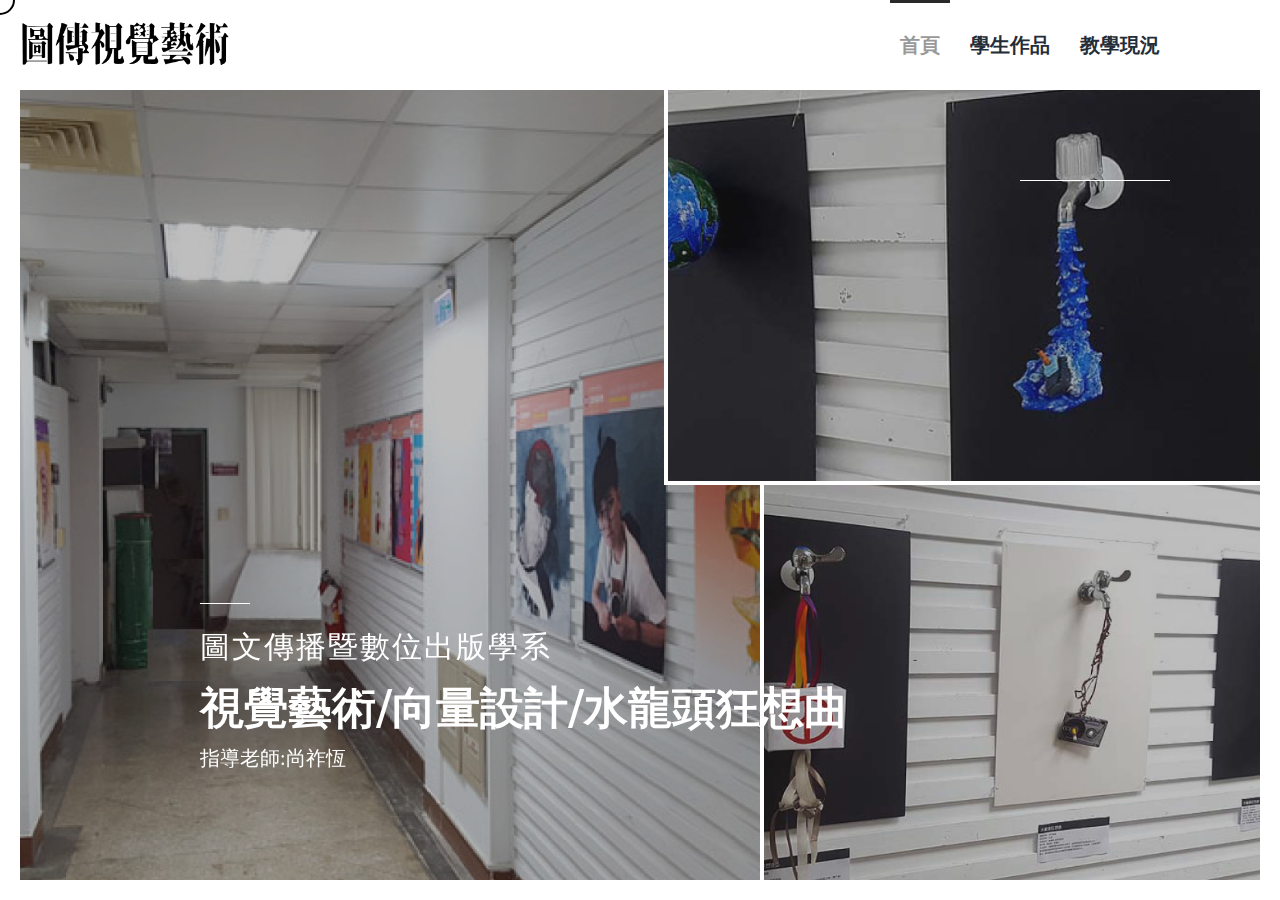
==== index.html @ 932af0bd "teanow" ====
<!DOCTYPE HTML>
<html lang="en">
    <head>
        <!--=============== basic  ===============-->
        <meta charset="UTF-8">
        <meta name="KeyWords" content="世新大學,圖文傳播暨數位出版學系,視覺傳播概論,視覺藝術,向量設計,水龍頭狂想曲,尚祚恆" >
        <title>世新大學 圖文傳播暨數位出版學系 視覺傳播概論</title>
        <meta name="viewport" content="width=device-width, initial-scale=1.0, minimum-scale=1.0, maximum-scale=1.0, user-scalable=no">
        <meta name="robots" content="index, follow"/>
        <meta name="keywords" content=""/>
        <meta name="description" content=""/>
        <!--=============== css  ===============-->	
        <link type="text/css" rel="stylesheet" href="css/reset.css">
        <link type="text/css" rel="stylesheet" href="css/plugins.css">
        <link type="text/css" rel="stylesheet" href="css/style.css">
        <!--=============== favicons ===============-->
        <link rel="shortcut icon" href="images/1.png">
    </head>
    <body>
        <!--loader-->
        <div class="loader-wrap">
            <div class="spinner">
                <div class="double-bounce1"></div>
                <div class="double-bounce2"></div>
            </div>
        </div>
        <!--loader end-->
        <!-- main start  -->
        <div id="main">
            <!-- header start  -->
            <header class="main-header">
                <!-- logo   -->
                <a href="index.html" class="logo-holder"><img src="images/logo.png" alt=""></a>  
                <!-- logo end  -->		
                <!-- search -->				
                
                <!-- search end  -->
               
                <!-- mobile nav -->
                <div class="nav-button-wrap">
                    <div class="nav-button"><span></span><span></span><span></span></div>
                </div>
                <!-- mobile nav end-->				
                <!--  navigation -->
                <div class="nav-holder main-menu">
                    <nav>
                        <ul>
                            <li>
                                <a href="index.html" class="act-link">首頁</a>
                                <!--second level -->
                                
                                <!--second level end-->
                            </li>
                            <li>
                                <a href="work.html">學生作品</a>
                                <!--second level -->
                                
                                <!--second level end-->
                            </li>
                            <li>
                                <a href="teacher.html">教學現況</a>
                            </li>
                            
                        </ul>
                    </nav>
                </div>
                <!-- navigation  end -->               
            </header>
            <!-- header end -->
            <!-- wrapper  -->	
            <div id="wrapper">
                <!--content -->	
                <div class="content full-height">
                    <!--home-main_container-->	
                    <div class="home-main_container">
                        <!--follow-wrap-->
                        <div class="follow-wrap">
                            <div class="follow-wrap_title">
                               
                            </div>
                            <div class="clearfix"></div>
                            <ul>
                                
                            </ul>
                        </div>
                        <!--follow-wrap end-->
                        <!--home-main_title-->
                        <div class="home-main_title">
                            <div class="home-main_title_item">
                                
                                <h4>圖文傳播暨數位出版學系</h4>
                                <h2>視覺藝術/向量設計/水龍頭狂想曲</h2>
                                <p>指導老師:尚祚恆</p>
                            </div>
                        </div>
                        <div class="slide-progress-wrap"><div class="slide-progress"></div></div>
                        <!--home-main_title end-->
                        <div class="slider-mask"></div>
                        <!--multi-slideshow-wrap_1 -->
                        <div class="multi-slideshow-wrap_1 ms-wrap">
                            <div class="full-height fl-wrap">
                                <!--ms-container-->
                                <div class="multi-slideshow_1 ms-container fl-wrap full-height">
                                    <div class="swiper-container">
                                        <div class="swiper-wrapper">
                                            <!--ms_item-->
                                            <div class="swiper-slide">
                                                <div class="ms_item fl-wrap">
                                                    <div class="bg" data-bg="images/bg/Z1.jpg"></div>
                                                    <div class="overlay"></div>
                                                </div>
                                            </div>
                                            <!--ms_item end-->
                                            <!--ms_item-->
                                            <div class="swiper-slide ">
                                                <div class="ms_item fl-wrap kenburns ">
                                                    <div class="bg" data-bg="images/bg/Z2.jpg"></div>
                                                    <div class="overlay"></div>
                                                </div>
                                            </div>
                                            <!--ms_item end-->
                                            <!--ms_item-->
                                            <div class="swiper-slide">
                                                <div class="ms_item fl-wrap">
                                                    <div class="bg" data-bg="images/bg/Z3.jpg"></div>
                                                    <div class="overlay"></div>
                                                </div>
                                            </div>
                                            <!--ms_item end-->                                                 
                                        </div>
                                    </div>
                                </div>
                                <!--ms-container end-->
                            </div>
                        </div>
                        <!--multi-slideshow-wrap_1 end-->
                        <!--multi-slideshow-wrap_2-->
                        <div class="multi-slideshow-wrap_2">
                            <div class="full-height fl-wrap">
                                <!--ms-container-->
                                <div class="multi-slideshow_2 ms-container fl-wrap full-height">
                                    <div class="swiper-container">
                                        <div class="swiper-wrapper">
                                            <!--ms_item-->
                                            <div class="swiper-slide">
                                                <div class="ms_item2 fl-wrap">
                                                    <div class="bg" data-bg="images/bg/Z4.jpg"></div>
                                                    <div class="overlay"></div>
                                                </div>
                                            </div>
                                            <!--ms_item end-->
                                            <!--ms_item-->
                                            <div class="swiper-slide">
                                                <div class="ms_item2 fl-wrap">
                                                    <div class="bg" data-bg="images/bg/Z5.jpg"></div>
                                                    <div class="overlay"></div>
                                                </div>
                                            </div>
                                            <!--ms_item end-->
                                            <!--ms_item-->
                                            <div class="swiper-slide">
                                                <div class="ms_item2 fl-wrap kenburns ">
                                                    <div class="bg" data-bg="images/bg/Z6.jpg"></div>
                                                    <div class="overlay"></div>
                                                </div>
                                            </div>
                                            <!--ms_item end-->                                                 
                                        </div>
                                    </div>
                                </div>
                                <!--ms-container end-->                
                            </div>
                        </div>
                        <!--multi-slideshow-wrap_2 end-->
                        <!--multi-slideshow-wrap_3-->
                        <div class="multi-slideshow-wrap_3">
                            <div class="full-height fl-wrap">
                                <!--ms-container-->
                                <div class="multi-slideshow_3 ms-container fl-wrap full-height">
                                    <div class="swiper-container" dir="rtl">
                                        <div class="swiper-wrapper">
                                            <!--ms_item-->
                                            <div class="swiper-slide">
                                                <div class="ms_item3 fl-wrap kenburns">
                                                    <div class="bg" data-bg="images/bg/Z7.jpg"></div>
                                                    <div class="overlay"></div>
                                                </div>
                                            </div>
                                            <!--ms_item end-->
                                            <!--ms_item-->
                                            <div class="swiper-slide">
                                                <div class="ms_item3 fl-wrap">
                                                    <div class="bg" data-bg="images/bg/Z8.jpg"></div>
                                                    <div class="overlay"></div>
                                                </div>
                                            </div>
                                            <!--ms_item end-->
                                            <!--ms_item-->
                                            <div class="swiper-slide">
                                                <div class="ms_item3 fl-wrap">
                                                    <div class="bg" data-bg="images/bg/Z9.jpg"></div>
                                                    <div class="overlay"></div>
                                                </div>
                                            </div>
                                            <!--ms_item end-->                                                 
                                        </div>
                                    </div>
                                </div>
                                <!--ms-container end-->   
                            </div>
                        </div>
                        <!--multi-slideshow-wrap_3 end-->
                    </div>
                    <!--home-main_container end-->	
                </div>
                <!--content end-->	
                <!--share-wrapper-->
                <div class="share-wrapper">
                    <div class="share-container fl-wrap  isShare"></div>
                </div>
                <!--share-wrapper end-->
            </div>
            <!-- wrapper end -->
            <!-- sidebar -->
            <div class="sb-overlay"></div>
            <div class="hiiden-sidebar-wrap outsb">
                <!-- sb-widget-wrap-->
                <div class="sb-widget-wrap fl-wrap">
                   
                    <div class="sb-widget  fl-wrap">
                       
                        <div class="subcribe-form fl-wrap">
                            <form id="subscribe">
                                
                            </form>
                        </div>
                    </div>
                </div>
                <!-- sb-widget-wrap end--> 
                <!-- sb-widget-wrap-->
                <div class="sb-widget-wrap fl-wrap">
                   
                    <div class="sb-widget fl-wrap">
                        <div class='jr-insta-thumb' id="insta-content" data-instatoken="3075034521.5d9aa6a.284ff8339f694dbfac8f265bf3e93c8a">
                        </div>
                    </div>
                </div>
                <!-- sb-widget-wrap end--> 
                <!-- sb-widget-wrap-->
                <div class="sb-widget-wrap fl-wrap">
                   
                    <div class="sb-widget    fl-wrap">
                        <div class="sidebar-social fl-wrap">
                            <ul>
                               
                            </ul>
                        </div>
                    </div>
                </div>
                <!-- sb-widget-wrap end-->                                   
                <!-- sb-widget-wrap-->
                <div class="sb-widget-wrap fl-wrap">
                   
                    <div class="sb-widget  fl-wrap">
                        <div id="footer-twiit"></div>
                        
                    </div>
                </div>
                <!-- sb-widget-wrap end-->    
            </div>
            <!-- sidebar end -->
            <!-- cursor-->
            <div class="element">
                <div class="element-item"></div>
            </div>
            <!-- cursor end-->     
        </div>
        <!-- Main end -->
        <!--=============== scripts  ===============-->
        <script type="text/javascript" src="js/jquery.min.js"></script>
        <script type="text/javascript" src="js/plugins.js"></script>
        <script type="text/javascript" src="js/scripts.js"></script>
    </body>
</html>
---- css/style.css ----
@charset "utf-8"; 

/*======================================
 
/*-------------Fonts---------------------------------------*/
@import url('https://fonts.googleapis.com/css?family=Playfair+Display|Ek+Mukta:200,300,400,500,600,700,800&subset=devanagari,latin-ext');
/*-------------General Style---------------------------------------*/

html {
	overflow-x: hidden !important;
	overflow-y: scroll !important;
	height: 100%;
}
body {
	margin: 0;
	padding: 0;
	font-weight: 400;
	font-size: 13px;
	height: 100%;
	text-align: center;
	background:#fff;
	color: #000;
	font-family: 'Ek Mukta', sans-serif, '微軟正黑體';
}
@-o-viewport {
	width: device-width;
}
@-ms-viewport {
	width: device-width;
}
@viewport {
	width: device-width;
}
/* ---------Page preload--------------------------------------*/

.loader-wrap {
	position:fixed;
	top:0;
	left:0;
	width:100%;
	bottom:0;
	overflow:hidden;
	z-index:100;
    background: #fff;
	 -webkit-transform: translate3d(0,0,0);
}
 
.spinner {
  width: 40px;
  height: 40px;
  position: absolute;
  margin: auto auto;
  left: 0;
  top: 0;
  right: 0;
  bottom: 0;
}
.double-bounce1,
.double-bounce2 {
  width: 100%;
  height: 100%;
  -webkit-border-radius: 20px;
  -moz-border-radius: 20px;
  border-radius: 20px;
  background: rgba(0, 0, 0, 0.66);
  opacity: 0.4;
  position: absolute;
  top: 0;
  left: 0;
  -webkit-animation: bounce 2s infinite ease-in-out;
  animation: bounce 2s infinite ease-in-out;
}
.double-bounce2 {
  -webkit-animation-delay: -1s;
  animation-delay: -1s;
}

@-webkit-keyframes bounce {
  0%, 100% {
    -webkit-transform: scale(0);
  }
  50% {
    -webkit-transform: scale(1);
  }
}

@keyframes bounce {
  0%, 100% {
    transform: scale(0);
    -webkit-transform: scale(0);
  }
  50% {
    transform: scale(1);
    -webkit-transform: scale(1);
  }
} 
/*--------------Typography--------------------------------------*/
p {font-family: Georgia, "Times New Roman", Times, serif, '微軟正黑體';
	font-size: 30px;
	line-height: 24px;
	padding-bottom: 10px;
	font-weight: 500;
	color: #5e646a;
	text-align:left;
}
blockquote {
	float: left;
	padding: 10px 20px;
	margin: 0 0 20px;
	font-size: 17.5px;
	border-left: 15px solid #eee;
	position: relative;
}
blockquote:before {
	font-family: Font Awesome\ 5 Pro;
	content: "\f10e";
	position: absolute;
	color: #ccc;
	bottom: 3px;
	font-size: 43px;
	right: 6px;
	opacity: 0.4
}
blockquote p {
	font-family: Georgia, "Times New Roman", Times, serif, '微軟正黑體';
	font-style: italic;
	color: #666;
}
.bold-title {
	margin: 15px 0;
	font-size: 24px;
	text-align: left;
	font-weight: 600;
}
/*--------------General--------------------------------------*/
#main {
	height: 100%;
	width: 100%;
	position: absolute;
	top: 0;
	left: 0;
	z-index: 2;
	opacity:0;
}
.fl-wrap {
	float: left;
	width: 100%;
	position: relative;
}
.content {
	float: left;
	width: 100%;
	position: relative;
	z-index: 5;
}
.container {
	max-width: 1224px;
	width: 92%;
	margin: 0 auto;
	position: relative;
	z-index: 5;
}
.full-height {
	height: 100%;
}
#wrapper {
	width: 100%;
    position: relative;
    float: left;
    padding-top: 90px;
    left: 0;
    z-index: 5;
    height: 100%;
    -webkit-transition: all 300ms linear;
    transition: all 300ms linear;
}
#wrapper.fullsceen-wrap {
    padding-bottom: 80px;
}
.content-holder {
	position:absolute;
	top:0;
	left:0;
	width:100%;
	height:100%;
}
.respimg {
	width: 100%;
	height: auto;
}
.hidden-item {
	overflow:hidden;
}
.bg {
	position: absolute;
	top: 0;
	left: 0;
	width: 100%;
	height: 100%;
	z-index: 1;
	background-size: cover;
	background-attachment: scroll;
	background-position: center;
	background-repeat: repeat;
	background-origin: content-box;
}
.overlay {
	position: absolute;
	top: 0;
	left: 0;
	width: 100%;
	height: 100%;
    background: rgba(45,45,50,0.21);
	z-index: 3;
}
.dark-bg {
	background:#2A2A2E;
}
/* ------header------------------------------------------------------------ */
.main-header {
	position:fixed;
	top:0;
	left:0;
	width:100%;
	height:90px;
	background:#fff;
	z-index:10;
	padding:0 60px 0 200px;
	 -webkit-transform: translate3d(0,0,0);
}
.logo-holder {
	position: fixed;
	left:20px;
	top:15px;
	z-index:11;
}
.logo-holder img {
	height:60px;
	width:auto;
}
.search-button {
	float:left;
	position:relative;
	top:34px;
	font-size:15px;
	font-weight:800;
	display:none;
}
.search-input {
	float:left;
	position:relative;
	top:24px;
	padding-left:30px;
	margin-left:120px
}
.search-input:before {
	font-family: Font Awesome\ 5 Pro;
	content: "\f002";
	position:absolute;
	font-size:16px;
	left:0;
	top:8px;
}
.search-input input {
	float: left;
	border: none;
	background: #fff;
	width: 100%;
	padding: 10px 15px;
	color: #000;
	font-family: 'Ek Mukta', sans-serif;
	text-transform:uppercase;
	letter-spacing:2px;
	font-size: 10px;
	-webkit-appearance: none;
	border-bottom:1px solid #ccc;
}
.search-input input:focus  {
	border-bottom:1px solid #000;
}
.search-input input::-webkit-input-placeholder  {
	color: #000;
	font-weight: 600;
	font-size: 10px;
	position: relative;
	font-family: 'Ek Mukta', sans-serif;
	text-transform:uppercase;
	letter-spacing:2px;
}
.sb-button , .share-btn {
	float:right;
	width:40px;
	height:40px;
	position:relative;
	top:34px;
	cursor:pointer;
}
.share-btn {
	line-height:40px;
	margin-right:10px;
	font-size:19px;
	top:28px;
	color:#292929;
	font-weight:800;
}
.share-btn span {
	position:absolute;
	width:100px;
	text-align:center;
	bottom:-35px;
	left:0;
	margin-left:-29px;
	font-size:12px;
	color:#666;
 	font-weight:100;
    font-family: 'Playfair+Display', serif;
    font-style: italic;
	opacity:0;
	visibility:hidden;
	transition: all .2s ease-in-out;
}
.share-btn:hover span {
	visibility:visible;
	opacity:1;
	bottom:-25px;
}
.sb-button_point {
	height:8px;
}
.sb-button_point:before {
	content:'';
	position:absolute;
	left:50%;
	top:50%;
	width:4px;
	height:4px;
	background:#000;
	margin:-2px 0 0 -2px;
	border-radius:100%;
	transition: all .2s ease-in-out;
}
.sb-button:hover .sb-button_point:nth-child(2):before {
	margin-left:6px;
}
.overauto {
	overflow:auto;
}
.sb-overlay{
	position:fixed;
	top:0;
	bottom:0;
	left:0;
	width:100%;
	display:none;
	z-index:8;
	background:#292929;
	opacity:0.6;
}
.load-anim-cnt {
	transform: translateY(50px);
	opacity:0;
}
/* ------Navigation------------------------------------------------------------ */
.share-wrapper {
	position:fixed;
	right:-300px;
	z-index:8;
	top:90px;
	background:#292929;
	width:300px;
	overflow:hidden;
	-webkit-transform: translate3d(0,0,0);
}
.share-title {
	margin-bottom:20px;
	text-align:left;
	font-size:24px;
	font-weight:700;
	color:#999;
	font-family: Georgia, "Times New Roman", Times, serif, '微軟正黑體';
}
.share-container {
	padding:70px 50px 50px 70px;
}
.share-container a {
	float:left;
	width:100%;
	text-align:left;
	margin-bottom:20px;
	color: #fff;
	font-weight: 600;
	font-size: 10px;
	position: relative;
	text-transform:uppercase;
	letter-spacing:2px;
	opacity:0;
}
.share-container a:hover {
	text-decoration:underline;
}
.share-btn.uncl-share i:before {
	content: "\f00d";
}
/* ------Navigation------------------------------------------------------------ */
.nav-holder {
	float:right;
	position:relative;
	opacity:1;
	left:0;
	visibility:visible;
	z-index:20;
	top:24px;
	margin-right:40px;
}
.nav-holder nav {
	position:relative;
	float: right;
     
}
.nav-holder nav li{
	float:left;
	position:relative;
	margin-right:10px;
	height:70px;
}
.nav-holder nav li ul {
	margin: 30px 0 0 0;
	opacity: 0;
	visibility: hidden;
	position: absolute;
	min-width:190px;
	top: 66px;
	left: 0;
	z-index: 1;
	padding:10px 0;
	background: rgba(0,0,0,0.71);
	transition: all .2s ease-in-out;
}
.nav-holder nav li:hover > ul {
	opacity: 1;
	visibility: visible;
	margin: 0;
}
.nav-holder nav li ul li ul {
	top: -10px  ;
	left: 100%;
	margin-left:25px;
	margin-top:0;
	max-width:150px;
}
.nav-holder nav li ul li:hover  > ul  {
	opacity: 1;
	visibility: visible;
	margin-right:0px;
}
.nav-holder nav li ul li {
	width:100%;
	float:left;
	height:auto;
	position:relative;
}
.nav-holder nav li a {
	float: left;
	padding: 10px;
    font-size: 20px;
    text-transform: uppercase;
    font-weight: bold;
    line-height: 25px;
    color: #232D38;
	-webkit-transition: all 100ms linear;
    transition: all 100ms linear;
}
.nav-holder nav li a.act-link   , .nav-holder nav li a:hover{
    
   
    color: #999;
}
.nav-holder nav li ul a {
	color:#fff;
	float:left;
	width:100%;
	font-size:20px;
	text-align:left;
	padding:2px 15px;
	letter-spacing:0px;
}
.nav-holder nav li a:before {
	content:'';
	position:absolute;
	top:-24px;
	left:0;
	width:0;
	background:#292929;
	height:3px;
}
.nav-holder nav li a.act-link:before {
	width:100%;
}
.nav-button-wrap {
	 
	display:none;
}
/* ------Sliders------------------------------------------------------------ */ 
.bottom-panel {
	position: absolute;
	left:0;
	bottom:0;
	z-index:11;
	height:90px;
	width:100%;
	background:#fff;
	padding-left:80px;
	 -webkit-transform: translate3d(0,0,0);
}
.bottom-panel.fs-slider-panel {
	padding-left:30px;
}
.bottom-panel-column {
	float:left;
	position:relative;
}
.bottom-panel-column.bottom-panel-column_left {
	width:30%;
}
.bottom-panel-column.bottom-panel-column_left.fix-size {
	width:500px;
}
.bottom-panel-column.bottom-panel-column_right {
	width:70%;
	height:70px;
}
.bottom-panel-column.bottom-panel-column_right.no-scb {
	padding-right:70px;
}
.bottom-panel-column.bottom-panel-column_right.fix-size  {
	width:calc(100% - 500px)
}
.single-carousel-control {
	z-index:100;
}
.single-carousel-control .scroll-down-wrap {
    top: 16px;
    z-index: 100;
}
.single-carousel-control .fw-carousel-counter {
	float: right;
	position:relative;
	width:auto;
	top:26px;
	bottom:inherit;
	padding:10px 15px;
 	background:#f1f1f1;
}
.single-carousel-control .fw-carousel-counter.no-scb {
	position:absolute;
	left:50%;
	margin-left:-40px;
	padding:10px 10px 0;
	background:#292929;
	height:38px;
	top:30px;
}
.single-carousel-control .fw-carousel-counter:before {
    content: '';
    position: absolute;
    top: 20px;
    width: 8px;
    height: 1px;
    left: 50%;
	margin-left:-4px;
    background: #999;
    -webkit-transform: rotate(-45deg);
    transform: rotate(-45deg);
}
.single-carousel-control .fw-carousel-counter:after {
	content:'';
	position:absolute;
	left:-60px;
	top:50%;
	height:30px;
	width:1px;
	background:#ccc;
	margin-top:-15px;
}
 .single-carousel-control .fw-carousel-counter.no-scb:after {
	display:none;
}
.single-carousel-control .fw-carousel-counter.no-scb:before {
	margin-top:-2px;
}
.single-carousel-control .fw-carousel-counter span {
	float:left;
	width:30px;
	position:relative;
	font-size:12px;
	color:#666;
	font-weight:700;
}
.single-carousel-control .fw-carousel-counter.no-scb span {
	color:#fff;
	font-weight:500;
	font-size:10px;
}
.single-carousel_arrow {
	position:absolute;
	top:50%;
	width:40px;
	height:40px;
	line-height:40px;
	background:rgba(0,0,0,0.71);
	border-radius:100%;
	z-index:100;
	margin-top:-20px;
	color:#fff;
	cursor:pointer;
}
.single-carousel_arrow.fw-carousel-button-prev {
	left:40px;
}
.single-carousel_arrow.fw-carousel-button-next {
	right:40px;
}
.single-carousel-control_list {
	float:left;
	position:relative;
	padding-right:60px;
	top:24px;
}
.single-carousel-control_list li {
	float:left;
	font-size: 10px;
	background:#292929;
	padding:15px 0;
	width:140px;
    text-transform: uppercase;
    font-weight: bold;
	color: #fff;
	cursor:pointer;
	position:relative;
}
.single-carousel-control_list.no-scb {
	top:19px;
}
.single-carousel-control_list.no-scb li{
	padding:10px 0;
	background:#fff;
	margin-right:30px;
    font-weight: 600;
    text-transform: uppercase;
    font-size: 10px;
    color: #000;
}
.single-carousel-control_list li:hover {
	background:#000;
}
.single-carousel-control_list.no-scb li:hover {
	background:none;
}
.decl:before {
	content: '';
    position: absolute;
    top: 16px;
    width: 1px;
    height: 16px;
    left: 0;
    background: #999;
}
.single-carousel-control_list.no-scb li.decl:before {
	left:-20px;
}
.slider-counter_wrap {
	position: absolute;
	left:0;
	bottom:90px;
	top:0;
	z-index:10;
	width:80px;
	background:#fff;
	 -webkit-transform: translate3d(0,0,0);
}
.slider-counter_wrap  .fw-carousel-counter , .slider-counter_wrap .swiper-counter , .slider-counter_wrap .count-folio{
	position:absolute;
	width:80px;
	left:0;
	top:50%;
	overflow:hidden;
	margin-top:-80px;
	height:180px;
	background:#292929;
	padding-top:70px;
}
.slider-counter_wrap  .fw-carousel-counter span , .slider-counter_wrap .swiper-counter div   {
	float:left;
	width:100%;
	height:30px;
	font-weight:600;
	position:relative;
	left:-10px;
	color:#fff;
	font-size:12px;
}
.slider-counter_wrap  .fw-carousel-counter span.j2total:before  , .slider-counter_wrap .swiper-counter div#total:before {
	content:'';
	position:absolute;
	top:-5px;
	width:20px;
	height:1px;
	left:50%;
	margin-left:-20px;
	background:#fff;
	opacity:0.4;
	-webkit-transform: rotate(-45deg);
	transform: rotate(-45deg);
}
.slider-counter_wrap  .fw-carousel-counter span.j2total , .slider-counter_wrap .swiper-counter div#total {
	left:10px;
}
.scroll-down-wrap {
	float: left;
	height: 100%;
	position: relative;
	top:32px;
	z-index:100
}
.scroll-down-wrap span {
	float: left;
	margin-left: 20px;
	position: relative;
	top: 8px;
	font-weight: 600;
	text-transform: uppercase;
	font-size: 10px;
	color: #000;
}
.scroll-down-wrap span:before {
	content:'';
	position:absolute;
	left:0;
	right:70%;
	bottom:-5px;
	height:2px;
	background:#292929;
}
.scroll-down-wrap.transparent_sdw span {
	color:#fff;
}
.scroll-down-wrap.transparent_sdw span:before {
	background:#fff;
}
.mousey {
	float: left;
	width: 20px;
	height: 30px;
	border-radius: 4px;
	padding: 0 6px;
	border: 2px solid #292929;
	box-sizing: border-box;
}
.scroll-down-wrap.transparent_sdw .mousey {
	border-color:#fff;
}
.scroller {
	position: relative;
	left: 50%;
	top: 6px;
	margin-left: -1px;
	width: 2px;
	height: 6px;
	background:#292929;
	border-radius: 25%;
	animation-name: scroll;
	animation-duration: 2.2s;
	animation-timing-function: cubic-bezier(.15, .41, .69, .94);
	animation-iteration-count: infinite;
}
.scroll-down-wrap.transparent_sdw .scroller {
	background:rgba(255,255,255, 0.4);
}
@keyframes scroll {
	0% {
		opacity: 0;
	}
	10% {
		transform: translateY(0);
		opacity: 1;
	}
	100% {
		transform: translateY(10px);
		opacity: 0;
	}
}
.scroller2 {
	top:50%;
	margin-top:-3px;
	animation-name: scroll2;
	animation-duration: 2.2s;
	animation-timing-function: cubic-bezier(.15, .41, .69, .94);
	animation-iteration-count: infinite;
}
@keyframes scroll2 {
	0% {
		opacity: 0;
	}
	10% {
		opacity: 1;
	}
	100% {
		opacity: 0;
	}
}

.thumb-info {
	position:absolute;
	bottom:0;
	left:0;
	right:0;
	padding:20px 30px;
	z-index:12;
}
.dark-gradient  , .thumb-info{
	background: -webkit-gradient(linear, left top, left bottom, color-stop(0%,rgba(0,0,0,0)), color-stop(100%,rgba(0,0,0,0.75)));
    background: -webkit-linear-gradient(top, rgba(0,0,0,0) 0%,rgba(0,0,0,0.75) 100%);
    background: -o-linear-gradient(top, rgba(0,0,0,0) 0%,rgba(0,0,0,0.75) 100%);
    background: -ms-linear-gradient(top, rgba(0,0,0,0) 0%,rgba(0,0,0,0.75) 100%);
    background: linear-gradient(to bottom, rgba(0,0,0,0) 0%,rgba(0,0,0,0.75) 100%);
}
.thumb-info h3{
	text-align:left;
	color:#fff;
	font-size:18px;
	font-weight:600;
}
.thumb-info h3 a{
	 color:#fff;
	  -webkit-transition: all 200ms linear;
    transition: all 200ms linear;
}
.thumb-info h3 a:hover  {
	color:rgba(255,255,255,0.61);
}
.thumb-info p {
	color:#fff;
	opacity:0.6;
	font-style:italic;
}
.vis-thumb-info .thumb-info {
	float:left;
	position:relative;
	margin-top:15px;
	background:none;
	padding:0;
	left:0;
	right:0;
	opacity:1 !important ;
	visibility: visible!important ;
	bottom:0 !important ;
}
.vis-thumb-info .thumb-info h3  , .vis-thumb-info .thumb-info h3 a{
	color:#000;
}
.vis-thumb-info .thumb-info h3 a:hover {
	color:#999;
}
.vis-thumb-info .thumb-info h3{
	float: left;
    text-align: left;
    font-size: 16px;
    font-weight: 700;
}
.vis-thumb-info .thumb-info p{
	float: left;
    width: 100%;
    color: #847E80;
    text-align: left;
    font-weight: 700;
    font-size: 12px;
    font-family: 'Playfair+Display', serif;
    font-style: italic;
	opacity:1;
}
.fsc-holder {
    width: 100%;
    height: 100%;
    position: absolute;
	top:0;
	left:0;
	padding:0 0 90px 80px;
    z-index: 1;
	overflow:hidden;
}
.fsc-holder.fsc-holder2 {
	padding:0 0 90px 0;
}
.swiper-container {width:100%;height:100%;margin:0 auto;}  .slider-wrap .swiper-slide ,   .fs-gallery-wrap .swiper-slide , .portfolio-wrap .swiper-slide{   position:relative; width: auto; }
.slider-wrap  , .portfolio-wrap  , .hero-slider-img .swiper-slide {
	float:left;
	width:100%;
	height:100%;
	position:relative;
}
.slider-wrap.homecarousel  {
	height:100%;
}
.slider-wrap.homecarousel .swiper-slide{
	padding:0 0 0 0;
}
.slider-wrap.homecarousel.hompad  .swiper-container , .portfolio-wrap.hompad .swiper-container{
	padding-right:20px;
}
.slider-wrap .swiper-slide img , .fw-carousel  .swiper-slide img   {
	width: auto!important;
	height:100% !important;
	position:relative;
	z-index:1;
}
.slider-wrap .swiper-slide   , .fw-carousel  .swiper-slide    {
 	width: auto!important;
	height:100% !important;
	display:inherit !important;
}
.half-scrollbar {
	position:absolute;
	left:100px;
	right:80px;
	top:44px;
	height:2px;
}
.hs_init {
	position:absolute;
	left:0;
	right:0;
	height:6px;
	top:50%;
}
.hs_init:before {
	content:'';
	position:absolute;
	left:0;
	right:0;
	height:6px;
	background:#e2e2e2;
	top:0;
}
.hs_init .swiper-scrollbar-drag {
    background:#292929;
    border-radius:0;
 
}
.fs-controls_wrap {
	float:right;
	position:relative;
	top:28px;
}
.fw_cb {
	float:left;
	width:36px;
	height:36px;
	line-height:36px;
	margin-right:20px;
	font-size:12px;
	color:#fff;
	background:#292929;
	cursor:pointer;
	border-radius:100%;
}
.thumbnail-container {
	position: absolute;
	left:0;
	right:100%;
	top:0;
	bottom:70px;
	background:#fff;
	z-index:220;
	overflow: hidden;
}
.thumbnail-container.visthumbnails {
	overflow:auto;
}
.thumb-img {
	float:left;
	cursor:pointer;
	margin:10px;
	position:relative;
	-webkit-transition: all 200ms ease-in-out;
	transition: all 200ms ease-in-out;
}
.thumb-img:hover  {
	opacity:0.4;
}
.thumbnail-wrap {
	padding:110px 70px;
}
.thumb-img:before {
	content:'';
	position:absolute;
	left:0;
	right:0;
	height:100%;
	opacity:1;
	z-index:2;
	background:#fff;
	-webkit-transition: all 400ms ease-in-out;
	transition: all 400ms ease-in-out;
}
.thumb-img.visthumbnails:before{
	opacity:0;
}
.thumb-img img {
	width: auto;
	height:150px;
}
.swiper-link-wrap  {
	padding-right:110px;
}
.swiper-link-wrap .thumb-info {
	right:110px;
}
.swiper-link  {
	background:#292929;
	color:#fff;
	width:80px;
	height:100%;
	position:absolute;
	right:16px;
	top:0;
}
.swiper-link span {
	position:absolute;
	left:-12px;
	top:50%;
	font-size:10px;
	text-transform:uppercase;
	font-weight:500;
	color:rgba(255,255,255,0.71);
	letter-spacing:2px;
	white-space: nowrap;
    -webkit-transform: rotate(-90deg);
    transform: rotate(-90deg);
	z-index:2;
}
.swiper-link:hover span {
	color:#fff;
}
.swiper-link:before {
	content:'';
	position:absolute;
	left:100%;
	right:0;
	top:0;
	bottom:0;
	z-index:1;
	background:#212121;
	-webkit-transition: all 200ms linear;
	transition: all 200ms linear;
}
.swiper-link:hover:before {
	left:0;
}
.box-media-zoom {
	position: absolute;
	top: 30px;
	right: 30px;
	width: 40px;
	height: 40px;
	line-height: 40px;
 	transform: scale(0);
	color: #fff;
	font-size:11px;
	background: rgba(0,0,0,0.71);
	border-radius:100%;
	z-index: 5;
	cursor:pointer;
	-webkit-transition: all 200ms linear;
	transition: all 200ms linear;
}
.swiper-link-wrap .box-media-zoom {
	right:130px
}
.gallery-item:hover .fet_pr-carousel-box-media-zoom , .hov_zoom:hover .box-media-zoom  {
	transform: scale(1);
}
.hov_zoom {
	overflow:hidden;
}
.media-container {
	position:absolute;
	left:80px;
	right:0;
	bottom:0;
	top:0;
}
.media-container.media-container_fs {
	left:0;
}
.hlaf-slider-pag {
    position: absolute;
    bottom:190px;
    right: 70px;
    z-index: 120;
}
.hlaf-slider-pag.hlaf-slider-pag_fs {
	bottom:40px;
	right: 40px;
}
.hlaf-slider-pag .swiper-pagination-bullet {
    width:50px;
    height:20px;
    display:block;
	float:left;
	margin-bottom:10px;
	line-height:20px;
    border-radius:0;
    background:none;
	overflow:hidden;
	opacity:0.8;
	position:relative;
}
.hero-slider-wrap_pagination  .swiper-pagination-bullet:before {
	content:'';
	position:absolute;
	left:10px;
	height:1px;
	top:50%;
	background:#fff;
	width:0;
	margin-top:-1px;
	-webkit-transition: all 200ms linear;
    transition: all 200ms linear;
}
.hero-slider-wrap_pagination  .swiper-pagination-bullet.swiper-pagination-bullet-active:before , .hero-slider-wrap_pagination  .swiper-pagination-bullet:hover:before {
	width:10px;
}
.hero-slider-wrap_pagination  .swiper-pagination-bullet:after {
	content:'01';
	position:absolute;
	left:30px;
	right:0;
	bottom:0;
	top:0;
	line-height:20px;
	color:#fff;
	font-size:18px;
	font-weight: 500;
	-webkit-transform: scale(0.5);
	-moz-transform: scale(0.5);
	transform: scale(0.5);
	-webkit-transition: all 100ms linear;
    transition: all 100ms linear;
	opacity:1;
}
.hero-slider-wrap_pagination  .swiper-pagination-bullet.swiper-pagination-bullet-active:after , .hero-slider-wrap_pagination  .swiper-pagination-bullet.swiper-pagination-bullet-active {
	opacity:1;
	-webkit-transform: scale(1.0);
	-moz-transform: scale(1.0);
	transform: scale(1.0);
}
.hero-slider_details_wrap {
	position:absolute;
	bottom:0;
	right:0;
	background:#272729;
	z-index:10;
	padding:80px 50px 50px 100px;
	width:45%;
}
.hero-slider_details li {
	float:left;
	width:33.3%;
	position:relative;
	text-align:left;
	text-transform:uppercase;
	letter-spacing:2px;
	font-size:10px;
	font-weight:700;
	color:#fff;
}
.hero-slider_details li span {
	color:rgba(255,255,255,0.71);
	padding-top:10px;
	float:left;
	width:100%;
}
.hero-slider_details li:before {
	content:'';
	position:absolute;
	left:0;
	top:-30px;
	color:#fff;
	letter-spacing:2px;
	font-size:10px;
	font-weight:100;
}
.hero-slider_details li:nth-child(1):before {
	content:".01"
}
.hero-slider_details li:nth-child(2):before {
	content:".02"
}
.hero-slider_details li:nth-child(3):before {
	content:".03"
}
.hero-slider_details_url {
	position:absolute;
	width:70px;
	height:100%;
	right:0;
	color:#fff;
	z-index:10;
	top:0;
	background:#212121;
	text-align: center;
      display: flex;
      align-items: center;
}
.hero-slider_details_url i {
	float:left;
	width:100%;
}
.fs-slider-item {
	height:100%;
}
.fs-slider_align_title {
	float:left;
	width:55%;
	padding-left:180px;
	position:relative;
	top:44%;
	z-index:20;
	text-align:left;
	opacity:0;
	margin-top:50px;
	-webkit-transition: all 0.3s  linear;
	transition: all 0.3s linear;
	transition-delay: 1.0s;
}
.fs-slider .swiper-slide-active .fs-slider_align_title , .fs-slider2  .swiper-slide-active .fs-slider_align_title{
	opacity:1;
	margin-top:0;
}
.fs-slider_align_title h2 , .fs-slider_align_title h2 a {
	color:#fff;
}
.fs-slider_align_title h2 {
	font-weight: 700;
    font-size: 68px;
    text-transform: uppercase;
    line-height: 42px;
    padding-bottom: 20px;
	position:relative;
}
.fs-slider_align_title h2:before {
	content:'';
	position:absolute;
	left:0;
	top:-50px;
	width:70px;
	height:1px;
	background:#fff;
}
.fs-slider_align_title p {
	color:rgba(255,255,255,0.81);
	max-width:450px;
}
.hero-slider_control-wrap {
	position:absolute;
	bottom:0;
	left:0;
	width:55%;
	padding:20px 40px 40px 170px;
	z-index:10;
}
.hero-slider_control-wrap .scroll-down-wrap {
	top:14px;
}
.hero-slider_control_item {
	float:right;
	position:relative;
	top:20px;
}
.hero-slider_control_item div {
	float:left;
	margin-left:20px;
	color:#fff;
	cursor:pointer;
	font-size:16px;
	width:40px;
}
.home-slider-counter-wrap {
	position:absolute;
	left:180px;
	bottom:50px;
	z-index:20;
}
.home-slider-counter-wrap .swiper-counter{
	padding:12px 25px;
	background:rgba(0,0,0,0.71);
	float:left;
	position:relative;
}
.home-slider-counter-wrap .swiper-counter:before {
    content: '';
    position: absolute;
    top: 18px;
    width: 12px;
    height: 1px;
    left: 50%;
    margin-left: -6px;
    background: rgba(255,255,255,0.41);
    -webkit-transform: rotate(-45deg);
    transform: rotate(-45deg);
}
.home-slider-counter-wrap .swiper-counter div {
    float: left;
    width: 30px;
    position: relative;
    font-size: 10px;
    color: #fff;
    font-weight: 500;
}
.slide-progress-wrap {
	position:absolute;
	top:90px;
	right:90px;
	width:150px;
	height:1px;
	z-index:100;
	overflow:hidden;
	background:rgba(255,255,255,0.41);
}
.slide-progress {
	position:absolute;
	left:0;
	top:0;
	width:0;
	height:100%;
	background:#fff;
}
.multi-slideshow-wrap_1 {
	position:absolute;
	left:0;
	width:60%;
	top:0;
	bottom:0;
	overflow:hidden;
	z-index:1;
	padding:0 4px 0 0;
}
.multi-slideshow-wrap_1.multi-slideshow-wrap_fs {
	width:100%;
	padding:0;
}
.multi-slideshow-wrap_2 {
	position:absolute;
	right:0;
	width:40%;
	padding:0 0 0 0;
	bottom:0;
	top:50%;
	overflow:hidden;
	z-index:1;
}
.multi-slideshow-wrap_3 {
	position:absolute;
	z-index:3;
	width:calc(40% + 100px);
	height:50%;
	right:0;
	top:0;
	overflow:hidden;
	padding:0 0 4px 4px;
	background:#fff;
}
.kenburns   .bg {
    -webkit-transform: scale(1);
    -ms-transform: scale(1);
    transform: scale(1);
    -webkit-transition: all 1.5s linear;
    transition: all 1.5s linear;
}
.ms-container .swiper-slide-active .kenburns .bg , .ms-container .swiper-slide-duplicate-active .kenburns .bg {
	-webkit-transition: all 6.5s linear;
    transition: all 6.5s linear;
    -webkit-transform: scale(1.3);
    transform: scale(1.3);
}
.home-main_container {
	position:absolute;
	left:20px;
	right:20px;
	bottom:20px;
	top:0;
	background:#fff;
}
.follow-wrap  , .home-main_title {
	position:absolute;
	left:0;
	z-index:20;
	padding-left:180px;
}
.follow-wrap {
	top:90px;
	cursor:pointer;
}
.follow-wrap ul {
	padding-top:15px;
	position:relative;
	visibility:hidden;
	opacity:0;
	float:left;
	-webkit-transition: all 0.3s ease-in-out;
	transition: all 0.3s ease-in-out;
}
.follow-wrap ul li {
	float:left;
	margin-right:20px;
}
.follow-wrap ul li a {
	color:#fff;
}
.follow-wrap:hover ul {
	visibility:visible;
	opacity:1;
}
.follow-wrap_title {
	float:left;
}
.follow-wrap_title span{
	color: #fff;
	text-transform:uppercase;
	font-size:10px;
	letter-spacing:2px;
	text-align:left;
	font-weight:500;
}
.follow-wrap_title i {
	color:#fff;
	padding-left:30px;
	position:relative;
	top:2px;
}
.follow-wrap:hover:hover .follow-wrap_title i {
	padding-left:50px;
}
.home-main_title {
	bottom:80px;
	width:100%;
}
.home-main_title_item h4 {
	color: #fff;
	text-transform:uppercase;
	font-size:30px;
	letter-spacing:2px;
	text-align:left;
	font-weight:500;
}
.home-main_title_item p {
	font-size: 20px;
	margin-bottom:20px;
	color: #fff;
	max-width:450px;
} 
.home-main_title_item h2 {
	color: #fff;
	font-weight:700;
	font-size:44px;
	text-align:left;
 	text-transform:uppercase;
	position:relative;
}
.home-main_title_item h2:before {
    content: '';
    position: absolute;
    left: 0;
    top: -70px;
    width: 50px;
    height: 1px;
    background: #fff;
}
.slider-mask {
	position:absolute;
	top:0;
	left:0;
	bottom:0;
	right:0;
	z-index:19;
}
.ms-container .overlay {
	background: rgba(45,45,50,0.31);
}
.hero-decor-let {
	position: absolute;
	color: #fff;
	font-size: 10px;
	right: 83px;
	bottom: 90px;
	z-index: 20;
	font-weight: 500;
	text-transform:uppercase;
	-webkit-transform: rotate(-90deg);
	transform: rotate(-90deg);
	white-space:nowrap;
	letter-spacing:6px;
}
.hero-decor-let div{
	position:absolute;
	top:0;
	left:0;
	background:rgba(0,0,0,0.41);
	padding:10px 20px;
}
/*------btn------------------------------------------------*/
.btn {
	padding: 15px 35px;
    cursor: pointer;
    background: #292929;
    -webkit-appearance: none;
    position: relative;
    color: #fff;
    font-size: 10px;
	letter-spacing:1px;
	text-transform:uppercase;
    font-weight: 700;
	display:inline-block;
}
.btn:before {
	content:'';
	position:absolute;
	right:15px;
	top:50%;
	width:0;
	height:1px;
	background:#fff;
}
.btn:before , .btn , .follow-wrap_title i {
	-webkit-transition: all 0.3s ease-in-out;
	transition: all 0.3s ease-in-out;
}
.btn:hover{
	padding-right:55px;
	color:rgba(255,255,255,0.71);
}
.pr-det-container .btn{
	-webkit-transition: all 0.0s ease-in-out;
	transition: all 0.0s ease-in-out;
}
.btn:hover:before {
	width:10px;
}
.fl-btn {
	float:left;
	margin-top:20px;
}
/*------Sidebar------------------------------------------------*/
.hiiden-sidebar-wrap {
	position:fixed;
	overflow: hidden;
	width:400px;
	z-index:19;
	right:-450px;
	top:90px;
	bottom:0;
	background:#fff;
	padding:50px   40px;
	-webkit-transform: translate3d(0,0,0);
}
.sb-widget-wrap {
	margin-bottom:50px;
	padding-bottom:30px;
	border-bottom:1px solid #eee;
}
.sb-widget-wrap h3 {
	color: #666;
    text-align: left;
    font-size: 12px;
    font-weight: 700;
    text-transform: uppercase;
    letter-spacing: 2px;
    margin: 0 0 20px;
}
.sb-widget p {
	color:#888;
	text-align: left;
}
.jr-insta-thumb {
	float: left;
	width: 100%;
}
.jr-insta-thumb a {
	float: left;
	width: 33.3%;
	padding: 5px;
	overflow: hidden;
	-webkit-transition: all 0.3s ease-in-out;
	transition: all 0.3s ease-in-out;
}
.jr-insta-thumb a img {
	width: 100%;
	height: auto;
}
.jr-insta-thumb a:hover {
	opacity: 0.6;
}
#subscribe {
	float:left;
	width:100%;
	margin-top:20px;
}
#subscribe .enteremail {
	background-color: none;
	border:1px solid #e4e4e4;
    font-size: 12px;
    height: 55px;
    padding: 0 20px;
    width: 100%;
	outline:none;
 
}
#subscribe .enteremail:focus  , #subscribe .enteremail:-webkit-autofill {
	background:#f9f9f9;
}
 
#subscribe .enteremail::-webkit-input-placeholder  {
	color: #000;
	font-weight: 600;
	font-size: 10px;
	position: relative;
	font-family: 'Ek Mukta', sans-serif;
	text-transform:uppercase;
	letter-spacing:2px;
}
#subscribe-button {
	margin-top:10px;
	width:100%;
	height:55px;
	float:right;
	background:#292929;
	color:#fff;
	font-weight:700;
	border:none;
	font-size:11px;
	cursor:pointer;
}
#subscribe-button:hover  , .twitt_btn:hover , .sidebar-social li a:hover{
	color:rgba(255,255,255,0.7)
}
.subscribe-message{
	float:left;
	width:100%;
	margin-top:20px;
	font-weight:500;
	font-size:11px;
	text-align:left;
	color:#666;
}
#footer-twiit div.user {
	float:left;
	width:100%;
	margin-bottom:10px;
	font-size:11px;
	font-style:italic;
}
#footer-twiit div.user a {
	color:#666;
}
#footer-twiit div.user img {
	display:none;
}
#footer-twiit {
	text-align:left;
}
#footer-twiit p.interact {
	 float:left;
	 width:100%;
	 margin:15px 0 5px;
}
#footer-twiit p.interact a {
	float:left;
	color:#fff;
	margin-right:10px;
	background:#292929;
	padding:3px 10px;
	font-size:10px;
	font-weight:500;
}
#footer-twiit p.interact a:hover {
	color:#888;
}
#footer-twiit ul li {
	margin-bottom:20px;
	float:left;
	width:100%;
	padding-bottom:10px;
	border-bottom:1px solid #eee;
}
#footer-twiit ul li:last-child {
	border-bottom:none;
	padding-bottom:0;
	margin-bottom:0;
}
#footer-twiit p.tweet {
	text-align:left;
}
#footer-twiit p.tweet a:hover {
	color:#888;
}
#footer-twiit  .timePosted a {
	color:#999;
	font-style:italic;
	float:left;
	width:100%;
	text-align:left;
}
.twitt_btn {
	padding:15px 0;
	background:#292929;
	margin-top:20px;
    color: #fff;
    font-weight: 700;
	font-size:11px;
}
.sidebar-social li {
	float:left;
	margin-right:4px;
}
.sidebar-social li a {
	float:left;
	width:36px;
	height:36px;
	line-height:36px;
	border-radius:100%;
	background:#292929;
	color:#fff;
	font-size:11px;
}
/* ------portfolio------------------------------------------------------------ */ 
.ff_panel-conainer {
	z-index:1;
	padding:0 20px 90px;
    min-height: 100vh;
}
.gallery-item,
.grid-sizer {
	width: 33.3%;
	position: relative;
	float: left;
	overflow: hidden;
}
.gallery-item-second,
.grid-sizer-second {
	width: 66.6%;
}
.four-column .gallery-item {
	width: 20%;
}
.four-column .gallery-item.gallery-item-second   , .two-column .gallery-item{
	width: 50%;
}
.min-pad .gallery-item{
	padding:4px;
}
.big-padding .gallery-item {
	padding:10px;
}
.gallery-item img,
.grid-sizer img {
	width: 100%;
	height: auto;
	position: relative;
	z-index: 1;
	background: #292929;
	-webkit-transition: all 2000ms cubic-bezier(.19,1,.22,1) 0ms;
	-webkit-transform: translateZ(0);
    transform: translateZ(0);
  	transition: all 2000ms cubic-bezier(.19,1,.22,1) 0ms;
}
.gallery-item:hover img  {
	-webkit-transform: scale(1.15);
	transform: scale(1.15);
}
 .vis-thumb-info .gallery-item:hover img ,   #portfolio_horizontal_container.no-scale-img .portfolio_item:hover img  {
	-webkit-transform: scale(1.0);
	transform: scale(1.0);
}
.hor-content_padd {
	padding:0 22px 0 78px;
}
.bottom-filter-wrap {
	position:fixed;
	bottom:0;
	left:0;
	right:0;
	height:80px;
	z-index:100;
	background:#fff;
	padding:0 24px 0 80px;
	-webkit-transform: translate3d(0,0,0);
}
.bottom-filter-wrap  .scroll-down-wrap {
	top:28px;
	float:right;
	margin-right:20px;
}
.bottom-filter-wrap:before {
    content: '';
    position: absolute;
    top: 2px;
    left: 80px;
	right:24px;
    height: 6px;
    background: #e2e2e2;
}
.bottom-filter-wrap.hor-filter-wrap:before {
	display:none;
}
  .no-scb .scroll-down-wrap {
	margin-left:0;
	float:right;
	position:relative;
	height:auto;
}
.no-scb .scroll-down-wrap {
	top:22px;
}
.fixed-filter-panel_title {
	float:left;
	margin-right:40px;
}
.gallery-filters {
	float:left;
	margin-right:10px;
	line-height:70px;
	position:relative;
}
.bottom-filter-wrap .gallery-filters  {
	top:6px;
	margin-right:0;
} 
.filter-title {
	float:left;
	padding:13px 25px;
	background:#292929;
	color:#fff;
	position:relative;
    text-transform: uppercase;
    font-size: 10px;
	font-weight:600;
	letter-spacing:2px;
	margin-right:40px;
	top:10px;
}
.filter-title i {
	
	padding-left:20px;
}
.bottom-filter-wrap.hor-filter-wrap {
	
	padding-left:20px;
}
.hor-filter-wrap .filter-title {
	top:20px;
}
.gallery-filters a {
	
	margin-right:10px;
    text-transform: uppercase;
    font-size: 20px;
    font-weight: 600;
	letter-spacing:2px;
	color:#666;
}
.gallery-filters a:before {
    content: '';
    position: absolute;
    bottom: -8px;
    left: 50%;
    width: 0;
    margin-left: -6px;
    height: 2px;
    background: #000;
    -webkit-transition: all 200ms ease-out;
    transition: all 200ms ease-out;
}
.gallery-filters a.gallery-filter-active:before {
    width: 12px;
}
.gallery-filters a.gallery-filter-active {
	color:#000;
}
.count-folio {
	float:left;
	padding:11px 25px;
	background:#292929;
	color:#fff;
	margin-left:80px;
	position:relative;
	top:22px;
	font-size:10px;
}
.count-folio:before {
	content:'';
	position:absolute;
	left:-60px;
	height:1px;
	width:30px;
	background:#ccc;
	top:50%;
}
.count-folio:after{
    content: '';
    position: absolute;
    top: 50%;
    width: 10px;
    height: 1px;
    left: 50%;
    margin-left: -5px;
    background: #fff;
    opacity: 0.4;
    -webkit-transform: rotate(-45deg);
    transform: rotate(-45deg);
}
.count-folio div {
	float:left;
	width:30px;
}
.slider-counter_wrap .count-folio {
	margin-left:0;
	padding:70px 0 0 0;
	width:81px;
}
.slider-counter_wrap .count-folio:before {
	display:none;
}
.slider-counter_wrap .count-folio div {
	float:left;
	width:100%;
	height:34px;
	font-weight:400;
	position:relative;
	left:-10px;
	color:#fff;
	font-size:14px;
}
.slider-counter_wrap .count-folio div.num-album {
	left:-10px;
}
.slider-counter_wrap .count-folio div.all-album {
	left:10px;
} 
.slider-counter_wrap .count-folio:after {
	margin-top:9px;
	width:20px;
	margin-left:-10px;
}
#portfolio_horizontal_container {
    height: 100%;
 	float:left;
	width:100%;
	position:relative;
	z-index:1;	 
}
#portfolio_horizontal_container .portfolio_item {
	width: auto;
	height: 100%;
	float:left;
	padding:3px;
	overflow:hidden;
	position:relative;
	z-index:1;
}
#portfolio_horizontal_container.no-padding .portfolio_item {
	padding:0
}
#portfolio_horizontal_container.one-ver-columns .portfolio_item {
	padding-bottom:0;
}
#portfolio_horizontal_container.two-ver-columns .portfolio_item {
	height:50% ;
}
#portfolio_horizontal_container.three-ver-columns .portfolio_item {
	height:33.3% ;
}
.one-ver-columns {
	height:100%;
}
#portfolio_horizontal_container .portfolio_item img {
	 float:left;
	 width:auto;
	position:relative;
	z-index:1;
	-webkit-transition: all 2000ms cubic-bezier(.19,1,.22,1) 0ms;
	-webkit-transform: translateZ(0);
    transform: translateZ(0);
  	transition: all 2000ms cubic-bezier(.19,1,.22,1) 0ms;
}
#portfolio_horizontal_container .portfolio_item:hover img {
	-webkit-transform: scale(1.15);
	transform: scale(1.15);
}
.grid-item-holder {
	float: left;
	width: 100%;
	height: auto;
	position: relative;
	overflow: hidden;
}
#portfolio_horizontal_container .portfolio_item .grid-item-holder {
	width:auto;
	height:100%;
}
.horizontal-grid-wrap {
	overflow:hidden;
	top:0;
}
.horizontal-grid-wrap.hgw_fh {
	height:100%;
}
#portfolio_horizontal_container .portfolio_item .grid-item-holder .thumb-info  , .gallery-item  .thumb-info{
	opacity:0;
	visibility:hidden;
	-webkit-transition: all 300ms linear;;
    transition: all 300ms linear;
}
#portfolio_horizontal_container .portfolio_item .grid-item-holder:hover .thumb-info  , .gallery-item:hover .thumb-info {
	visibility:visible;
	opacity:1;
}
.nicescroll-rails-hr {
	width:inherit;
	left:80px !important;
	right:0 !important;
}
.pr-det {
	width:450px;
	position:relative;
	overflow:auto;
}
.pr-det-container h2 {
	text-align:left;
	font-size:24px;
	text-transform: uppercase;
    font-weight: 700;
	float:left;
	width:100%;
	padding-bottom:20px;
}
.initscroll {
	position:absolute;
	top:0;
	bottom:70px;
	left:0;
	width:100%;
	overflow:hidden;
	padding:100px 50px 50px;
}
.caption-wrap {
	margin-top:30px;
}
.caption-wrap ul li {
	width:50%;
	float:left;
	padding:20px 40px 10px 0;
}
.caption-wrap ul li span , .caption-wrap ul li a  {
	width:100%;
	float:left;
	text-align:left;
}
.caption-wrap ul li a {
	width:auto;
	padding-right:6px;
}
.caption-wrap ul li a   {
	text-transform: uppercase;
    font-weight: 700;
	font-size:12px;
	color:#999;
	text-decoration:underline;
}
.caption-wrap ul li a:hover {
	color:#666;
	text-decoration:none;
}
.caption-wrap ul li span   {
    color: #000;
    text-align: left;
    font-size: 11px;
    font-weight: 900;
    text-transform: uppercase;
    letter-spacing: 2px;
}
.slider-content-nav-wrap {
	width:250px;
	position:relative;
	padding:0 20px;
	float:left;
}
.slider-content-nav {
	margin-top:100px;
}
.slider-content-nav li {
	float:left;
	width:100%;
	padding:15px 0;
	margin-bottom:20px;
	text-align:left;
}
.hid-det-items  .single-popup-image {
	opacity:0;
	visibility:hidden;
	top:-90px;
}
.hid-det-items  .thumb-info {
	opacity:0;
	visibility:hidden;
	botoom:-190px;
}
.hid-det-items .gallery-item:hover .thumb-info{
	opacity:1;
	visibility: visible;
	bottom:2px;
}
.fix-pr-det{
	position:fixed;
	top:90px;
	left:0;
	bottom:90px;
	z-index:20;
	background:#fff;
	overflow: hidden;
	width:450px;
	padding:200px 50px 30px;
	-webkit-transform: translate3d(0,0,0);
}
.fix-pr-det.hid-det {
	left:-450px;
}
.content.vis-column-det{
	padding-left:450px;
}
.det-overlay {
	position:fixed;
	top:80px;
	left:20px;
	bottom:90px;
	z-index:19;
	right:0;
	background:#292929;
	opacity:0.6;
	display:none;
	-webkit-transform: translate3d(0,0,0);
}
.fix-pr-det.isfsdet , .det-overlay.isfsdet{
	top:0;
	bottom:0;
}
.content-nav {
	float:left;
	position:relative;
	width:100%;
	border-top:1px solid #f0f0f0;
	margin-top:20px;
	padding-top:10px;
}
.content-nav li {
	width:50%;
	float:left;
}
.content-nav li a.ln , .content-nav li a.rn {
	color:#000;
	padding-top:8px;
	font-size:24px;
	position:relative;
}
.content-nav li a.ln i , .content-nav li a.rn i  ,  .content-nav li a span.tooltip{
	-webkit-transition: all 300ms linear;;
    transition: all 300ms linear;
}
.content-nav li a.ln:hover i ,  .content-nav li a.rn:hover i , .customNavigation a:hover i  {
	-webkit-transform: rotateX(360deg);
	transform: rotateX(360deg);
}
.content-nav li a.ln {
	float:left;
}
.content-nav li a.rn {
	float:right;
}
.content-nav li a.ln span.tooltip  , .content-nav li a.rn span.tooltip {
	position:absolute;
	top:-10px;
	font-size:14px;
    font-family: 'Playfair+Display', serif;
	color:#666;
	font-style:italic;
	font-weight:700;
	min-width:150px;
	visibility:hidden;
	opacity:0;
	margin-top:-6px;
}
.content-nav li a.ln span.tooltip {
	left:100%;
	margin-left:20px;
	text-align:left;
}
.content-nav li a.rn span.tooltip {
	right:100%;
	margin-right:20px;
	text-align:right;
}
.content-nav li a:hover span.tooltip {
	top:50%;
	opacity:1;
	visibility:visible;
}
.closedet_style {
	position:absolute;
	z-index:20;
	right:40px;
	top:40px;
	font-size:18px;
	cursor:pointer;
}
.det-anim{
	transform: translateY(50px);
	opacity:0;
}
.onscroll-content {
	padding:100px 0 70px;
}
.anim-img-cover  {
	overflow:hidden;
}
.anim-img-cover img {
 	width:100%;
	height:auto;
 	-webkit-transition: all 300ms linear;
    transition: all 300ms linear;
	transition-delay: 0.6s;
	-webkit-transform: scale(1.35);
	transform:  scale(1.35);
}
.anim-img-cover.noscale img {
	-webkit-transform: scale(1.0);
	transform:  scale(1.0);
}
.text-container_title {
	border-bottom:1px solid #eee;
	padding-bottom:20px;
	margin-bottom:20px;
	margin-top:50px;
}
.text-container_title h3{
	font-size:34px;
	font-weight:700;
	text-align:left;
	line-height:40px;
}
.sect-item-title {
	font-size:14px;
	font-weight:700;
	text-align:left;
}
/* ------sections------------------------------------------------------------ */ 
section {
	float:left;
	width:100%;
	padding:90px 0;
}
section.single-content-section {
	padding:70px 0 20px;
}
.column-wrapper {
	float:right;
	width:55%;
	z-index:3;
	position:relative;
	padding:40px 60px 120px;
}
.column-wrapper_smallpadding {
	padding:0 4px 70px;
}
.column-wrapper_smallpadding .gallery-items {
	top:-4px;
}
.column-wrapper.single-content-section{
	padding:0 60px 120px;
}
.footer-inner {
	padding:20px 0;
	border-top:1px solid #eee;
}
.policy-box {
	float:left;
	text-align:left;
	font-size:10px;
	letter-spacing:2px;
	text-transform:uppercase;
	font-weight:700;
	position:relative;
	top:12px;
}
.to-top-btn {
	font-size:10px;
	letter-spacing:2px;
	text-transform:uppercase;
	font-weight:700;
	position:relative;
	float: right;
	color:#fff;
	padding:13px 27px;
	background:#292929;
}
.to-top-btn i {
	padding-left:20px;
	color:rgba(255,255,255,0.9)
}
.to-top-btn:hover {
	color:rgba(255,255,255,0.6)
}
.sec-dec {
	float:left;
	width:60px;
	background:#ccc;
	height:1px;
}
.column-image {
	position:fixed;
	bottom:0;
	left:0;
	width:45%;
	top:90px;
	z-index:1;
	overflow:hidden;
	-webkit-transform: translate3d(0,0,0);
}
.column-notifer {
	background:#292929;
	position:absolute;
	bottom:0;
	left:0;
	width:50%;
	z-index:10;
	padding:0 50px;
	height:90px;
	line-height:90px;
}
.column-notifer .scroll-down-wrap {
	top:32px;
	line-height:14px;
}
.column-title {
	position:absolute;
	bottom:140px;
	left:0;
	width:100%;
	text-align:left;
	padding:20px 50px;
	z-index:11;
}
.column-title h2 {
	font-size:48px;
	font-weight:700;
	color:#fff;
	position:relative;
}
.column-title h2:before {
	content:'';
	position:absolute;
	left:0;
	top:-70px;
	width:40px;
	height:2px;
	background:#fff;
}
.column-title h3 {
    font-family: 'Playfair+Display', serif;
    font-style: italic;
	color:rgba(255,255,255,0.91);
	max-width:400px;
}
.fixed-column-dec {
	position:absolute;
	top:50px;
	right:50px;
	width:70px;
	height:70px;
	z-index:21;
	border-top:1px solid;
	border-right:1px solid;
	border-color:rgba(255,255,255,0.51);
}
.small-container {
	max-width:764px;
}
.section-title {
	float:left;
	width:100%;
	position:relative;
    padding-bottom: 20px;
	margin-bottom:40px;
	border-bottom:1px solid #eee;
}
.section-title h3 {
	text-align: left;
    font-size: 24px;
    text-transform: uppercase;
    font-weight: 700;
    float: left;
    width: 100%;
	padding-bottom:15px;
}
.section-title h4 {
    font-family: 'Playfair+Display', serif;
    font-style: italic;
	color:#999;
	max-width:400px;
	text-align:left;
}
/*------ facts ------------------------------------------------*/
.inline-facts-holder {
	margin:40px 0 50px;
}
.inline-facts {
	float:left;
	width:25%;
	text-align:left;
}
.inline-facts .num {
	font-size:38px;
	font-weight:700;
}
.inline-facts h6 {
    font-family: 'Playfair+Display', serif;
	font-style:italic;
	color:#999;
}
/*------ scroll nav ------------------------------------------------*/
.scroll-nav-wrap , .fixed-bottom-content {
	position:fixed;
	bottom:0;
	width:55%;
	padding:0 50px;
	background:#292929;
	right:0;
	z-index:50;
	height:90px;
	line-height:90px;
	-webkit-transform: translate3d(0,0,0);
}
.fixed-bottom-content.fbc_white{
	background:#fff;
	height:70px;
}
.fixed-bottom-content  .gallery-filters {
	float:left;
	width:100%;
	position:relative;
}
.fixed-bottom-content  .gallery-filters a{
	float:none;
	margin:0 4px;
	display:inline-block;
	line-height:0;
	padding-bottom:10px;
	font-weight:500;
	color:#666;
}
.fixed-bottom-content  .gallery-filters a:before {
	background:#292929;
}
.fixed-bottom-content  .gallery-filters a.gallery-filter-active{
	color: #000;
}
.scroll-nav li {
	display:inline-block;
	margin:0 10px;
	text-transform:uppercase;
	font-size:10px;
	font-weight:500;
	letter-spacing:2px;
}
.scroll-nav li a {
	color:#fff;
	position:relative;
}
.scroll-nav li a:before{
	content:'';
	position:absolute;
	bottom:-8px;
	left:50%;
	width:0;
	margin-left:-6px;
	height:2px;
	background:#fff;
	-webkit-transition: all 200ms ease-out;
	transition: all 200ms ease-out;
} 
.scroll-nav li a.act-scrlink {
	color:rgba(255,255,255,0.7);
}
.scroll-nav li a.act-scrlink:before {
	width:12px;
}
/*------ services------------------------------------------------*/
.serv-wrap {
	margin-top:30px;
}
.serv-item {
	float:left;
	width:100%;
	position:relative;
}
.serv-item img {
	width:100%;
	height:auto;
	padding-bottom:40px;
}
.serv-item h4 {
	font-size:18px;
	padding-bottom:4px;
	font-weight:700;
	text-align:left;
}
.serv-item ul {
	float:left;
	width:100%;
	list-style: circle;
	padding-left:20px;
}
.serv-item ul li {
	float:left;
	text-align:left;
	width:100%;
	padding-bottom:10px;
	padding-left:10px;
}
.serv-price {
	float:left;
	margin-top:14px;
	padding:15px 20px;
	font-size:13px;
	text-align:left;
	background:#292929;
	color:rgba(255,255,255,0.71);
}
.serv-price span {
    font-family: 'Playfair+Display', serif;
	font-style:italic;
	color:#fff;
}
.serv-media , .serv-text {
	float:left;
}
.serv-media {
	width:50%;
}
.serv-text {
	width:50%;
	padding-left:40px;
}
/* --------- Skills --------------------------------------*/
.skill-name {
	position:absolute;
	top:40%;
	text-transform:uppercase;
	font-size:44px;
	font-weight:900;
	letter-spacing:4px;
	opacity:0.3;
}
.skillbar-box {
	float:left;
	width:100%;
	position:relative;
	margin-bottom:50px;
}
.skillbar-bg {
	position:relative;
	display:block;
	float:left;
	width:100%;
	height:5px;
	overflow:hidden;
	background:#eee;
}
.custom-skillbar-title span {
	float:left;
	font-size:12px;
	margin-top:12px;
	padding-bottom:6px;
	font-style:italic;
}
.custom-skillbar {
	height:5px;
	width:0px;
	background:#000;
}
.skill-bar-percent {
	float:right;
	font-size:12px;
	margin-top:13px;
	font-weight:700;
	color:#666;
	padding-bottom:6px;
}
/*------ testimonials------------------------------------------------*/
.testi-item p{
	text-align:left;
	padding:35px 20px 25px;
	background:#f9f9f9;
	border:1px solid #eee;
    font-family: 'Playfair+Display', serif;
	font-style:italic;
	color:#999;
	font-size:14px;
}
.testilider .swiper-slide.swiper-slide-active .testi-item p {
	color:#666;
}
.testi-item h3 {
	font-size:18px;
	padding-bottom:14px;
	font-weight:700;
	text-align:left;
}
.teti-link{
	float:left;
	margin-top:12px;
	font-weight:600;
	border-bottom:1px dotted #ccc;
	color:#666;
	font-size:10px;
	letter-spacing:2px;
	text-transform:uppercase;
}
.testi-avatar  , .testi-avatar img{
	width:50px;
	height:50px;
	border-radius:100%;
}
.testi-avatar {
	position:absolute;
	right:20px;
	top:-20px;
	opacity:0;
	overflow:hidden;
	border:1px solid #eee;
}
.testilider .swiper-slide.swiper-slide-active .testi-item  .testi-avatar{
	top:20px;
	opacity:1;
}
.testi-avatar , .testi-item p {
	-webkit-transition: all 500ms ease-out;
	transition: all 500ms ease-out;
}
.single-slider img {
	width:100%;
	height:auto;
}
.testilider-controls {
	float:left;
	position:relative;
	margin-top:40px;
}
.testilider-controls .ss-slider-btn {
	float:left;
	width:36px;
	height:36px;
	line-height:36px;
	color:#fff;
	background:#292929;
	border-radius:100%;
	margin-right:6px;
	cursor:pointer;
}
.ss-slider-controls {
	position:absolute;
	bottom:-25px;
	height:50px;
	padding:0 50px;
	right:50px;
	z-index:10;
}
.ss-slider-cont{
	position:absolute;
	top:50%;
	margin-top:-18px;
	width:36px;
	height:36px;
	color:#fff;
	cursor:pointer;
	font-size:10px;
	line-height:36px;
	z-index:20;
    background: rgba(0,0,0,0.71);
	border-radius:100%;
}
.ss-slider-prev ,   .ss-slider-cont-prev {
	left:40px;
}
.ss-slider-next ,   .ss-slider-cont-next {
	right:40px;
}
.ss-slider-pagination_wrap {
	height:20px;
	line-height:20px;
	position:absolute;
	bottom:20px;
	z-index:10;
	left:0;
	width:100%;
}
.ss-slider-pagination{
	position:relative;
	display:inline-block;
}
.ss-slider-pagination:before {
    content: '';
    position: absolute;
    left: -40px;
    right: -40px;
    bottom: -8px;
    top: -8px;
    border-radius: 25px;
    background: rgba(0,0,0,0.51);
}
.ss-slider-pagination .swiper-pagination-bullet  {
	background:rgba(255,255,255,0.41);
	margin:0 5px;
	padding:0;
	height:5px;
	border-radius:100%;
	opacity:1;
	width:5px;
	position:relative;
	top:-2px;
}
.ss-slider-pagination .swiper-pagination-bullet.swiper-pagination-bullet-active {
	background:#fff;
}
#wrapper.fs-mode-active {
	padding:0;
}
.fs-mode {
	float:right;
	position:relative;
	width:40px;
	height:30px;
	z-index:6;
	cursor:pointer;
	top:32px;
	margin-right:50px;
}
.fs-mode span {
	position:absolute;
	top:0;
	left:0;
	width:100%;
	height:100%;
}
.fs-mode:before {
	left:5px;
	top:5px;
	border-left:2px solid;
	border-top:2px solid;
}
.fs-mode:after {
	right:5px;
	top:5px;
	border-right:2px solid;
	border-top:2px solid;
}
.fs-mode span:before {
	left:5px;
	bottom:5px;
	border-left:2px solid;
	border-bottom:2px solid;
}
.fs-mode span:after {
	right:5px;
	bottom:5px;
	border-right:2px solid;
	border-bottom:2px solid;
}
.fs-mode:before , .fs-mode:after , .fs-mode span:before , .fs-mode span:after {
	content:'';
	position:absolute;
	width:6px;
	height:6px;
	border-color:#000;
 	-webkit-transition: all 300ms ease-out;
	transition: all 300ms ease-out;
	-webkit-transform: scale(0.75);
	transform:  scale(0.75);
}
.fs-mode:hover:before , .fs-mode:hover:after , .fs-mode:hover span:before , .fs-mode:hover span:after {
	 -webkit-transform: scale(1.0);
	transform:  scale(1.0);
}
.fs-mode-title {
	float:right;
	position: relative;
	margin-right:20px;
	text-transform:uppercase;
	font-size:10px;
	font-weight:500;
	letter-spacing:2px;
	top:40px;
}
.close-fs {
	position:absolute;
	right:50px;
	bottom:-100px;
	width:170px;
	height:50px;
	line-height:50px;
	z-index:100;
    background: rgba(0,0,0,0.71);
	color:#fff;
	cursor:pointer;
}
#wrapper.fs-mode-active .thumbnail-container {
	bottom:0;
}
.section-number {
	position:absolute;
	top:12px;
	right:0;
	font-size:18px;
	font-weight:700;
	color:#999;
}
.section-number:before {
	content:'';
	position:absolute;
	left:-40px;
	width:15px;
	height:2px;
	background:#292929;
	top:50%;
	margin-top:-1px;
}
/* ---------contacts--------------------------------------*/
.contact-details {
	text-align:left;
	margin-top:50px;
}
.contact-details ul li {
	text-align:left;
	float:left;
	width:100%;
	font-weight: 400;
    letter-spacing: 1.5px;
    word-spacing: 0;
    text-transform: uppercase;
	margin-bottom:12px;
	font-size:12px;
}
.contact-details ul li span {
	float:left;
	padding-bottom:10px;
	color: #999;
	width:100%;
	text-transform: none;
}
.map-container {
	float:left;
	width:100%;
	position:relative;
	overflow:hidden;
}
#singleMap    {
	width:100%;
	height:350px;
	float:left;
	margin-bottom:30px;
}
.custom-form {
	float: left;
	width: 100%;
	position: relative;
}
.custom-form textarea,
.custom-form input[type="text"],
.custom-form input[type=email],
.custom-form input[type=password] {
	float: left;
	border: none;
	border: 1px solid #e4e4e4;
	background: #fff;
	width: 100%;
	padding: 20px 30px;
	color: #000;
	font-size: 12px;
	-webkit-appearance: none;
}
.custom-form input::-webkit-input-placeholder,
.custom-form textarea::-webkit-input-placeholder  {
	color: #000;
	font-weight: 600;
	font-size: 10px;
	position: relative;
	font-family: 'Ek Mukta', sans-serif;
	text-transform:uppercase;
	letter-spacing:2px;
}
.custom-form input:-moz-placeholder,
.custom-form textarea:-moz-placeholder {
	color: #000;
	font-weight: 600;
	font-size: 10px;
	position: relative;
	font-family: 'Ek Mukta', sans-serif;
	text-transform:uppercase;
	letter-spacing:2px;
}
.custom-form textarea {
	height: 200px;
	resize: none;
	padding: 25px 30px;
	-webkit-appearance: none;
}
.custom-form input {
	margin-bottom: 20px;
}
.custom-form button {
	padding: 0   25px;
	outline: none;
	border: none;
	cursor: pointer;
	background:#292929;
	-webkit-appearance: none;
	height:44px;
	line-height:44px;
	float:left;
	position:relative;
	color:#fff;
	font-size:11px;
	text-transform:none !important;
	font-weight:700;
	margin:25px 0 15px;
	border-radius:0;
}
#message {
	text-align:left;
	float:left;
	width:100%;
	padding-bottom:20px;
	color:#000;
}
#message h3 {
	font-size:16px;
	padding-bottom:10px;
 
}
#message p strong {
	font-weight:800px;
	color:#000;
}
/*------ Blog ------------------------------------------------*/
.post.fw-post h2 {
    text-align: left;
    font-size: 24px;
    text-transform: uppercase;
    font-weight: 700;
    float: left;
    width: 100%;
    padding-bottom: 10px;
}
.blog-title-opt {
	float:left;
	padding-bottom:20px;
	margin-bottom:20px;
}
.blog-title-opt li , .pr-tags li {
	float:left;
	margin-right:10px;
	font-size:10px;
	letter-spacing:2px;
	text-transform:uppercase;
}
.blog-title-opt li a   , .pr-tags li a{
	color:#999;
}
.blog-title-opt li a:hover  , .pr-tags li a:hover{
	color:#000;
}
.blog-media {
	margin-bottom:30px;
}
.pr-tags {
	margin-bottom:20px;
}
.pr-tags span {
	float:left;
	margin-right:10px;
	color:#000;
	font-weight:700;
	text-transform:uppercase;
}
.pr-tags ul{
	position:relative;
	top:3px;
}
.post-author {
	margin-top:30px;
	border-top:1px solid #eee;
	border-bottom:1px solid #eee;
	padding:30px 0 20px
}
.author-img {
	width:80px;
	height:80px;
	position:absolute;
	left:0;
	top:50px;
}
.author-content {
	float:left;
	width:100%;
	padding-left:100px;
}
.author-img img {
	border-radius:100%;
	width:80px;
	height:80px;
}
.author-content h5 {
	font-size:14px;
	letter-spacing:2px;
	text-transform:uppercase;
	margin-bottom:14px;
	color:#000;
	display:block;
	float:left;
	font-weight:500;
}
.author-content p {
	margin-bottom:8px;
	float:left;
	width:100%;
}
.author-social {
	float:right;
	background:#fff;
	position:relative;
}
.author-social li {
	float:left;
	position:relative;
	width:36px;
	height:36px;
	line-height:36px;
	background:#292929;
	border-radius:100%;
	margin-left:6px;
}
.author-social li a {
	color:#fff;
	font-size:10px;
}
.post {
	margin-bottom:50px;
}
.post.single-post {
	margin-bottom:0;
}
.post .btn {
	float:left;
	margin-top:15px;
}
#comments.single-post-comm{
	margin-top:40px;
	padding-top:0;
}
#comments-title , #reply-title{
	border-bottom: 1px solid #eee;
	padding-bottom: 30px;
	margin-bottom: 5px;
	font-size:14px;
	text-transform:uppercase;
	font-weight:bold;
}
#comments-title span {
	color:#666;
}
.comment{
	float: left;
}
.comment-body{
	position: relative;
	margin-left: 70px;
	padding-top: 30px;
}
.comment-author{
	position: absolute;
	top: 30px;
	left: -66px;
}
.comment-author img{
	border-radius: 100%;
}
.comment .children{
	margin-left: 70px;
}
.fn{
	display: block;
	margin-bottom: 10px;
	float:left;
	width:100%;
	text-align:left;
}
.comment-meta, .comment-meta a{
	font-family: Georgia, "Times New Roman", Times, serif;
	font-style:italic;
	font-size:12px;
	letter-spacing:1px;
	color:#494949;
	padding-bottom:10px;
	text-align:left;
}
#respond{
	margin:40px 0 20px;
	float:left;
	width:100%;
}
#respond .custom-form {
	max-width:600px;
	margin-top:30px;
}
#reply-title{
	padding-bottom:30px;
	margin-bottom:5px;
}
.comment-notes{
	margin-top: 10px; color: #a4a4a3;
}
.pagination-container a{
	display:inline-block;
	color:#fff;
	margin:0 10px;
	position:relative;
	line-height:0;
}
.pagination-container a.current-page , .pagination-container a:hover {
	color:rgba(255,255,255,0.41);
}
.pagination-container a:before{
	content:'';
	position:absolute;
	bottom:-18px;
	left:50%;
	width:0;
	margin-left:-10px;
	height:1px;
	background:#fff;
}
.pagination-container a.current-page:before {
	width:20px;
} 
.pagination-container a.nextposts-link {
	margin-left:40px;
}
.pagination-container a.prevposts-link {
	margin-right:40px;
}
.author_avatar {
	float:left;
	margin-right:10px;
	border-radius:100%;
	overflow:hidden;
	position:relative;
	top:-6px;
}
.author_avatar img  , .author_avatar{
	width:30px;
	height:30px;
}
/* ------Cursor------------------------------------------------------------ */ 
.element {
	  position: fixed;
	  left:0;
	  top:0;
	  width: 30px;
	  height: 30px;
	  pointer-events: none;
	  z-index:10000;
}
.element-item {
	position: fixed;
	transform: translate(-50%, -50%);
	width: 30px;
	height: 30px;
	border: 2px solid #000;
	border-radius: 50%;
	pointer-events: none;
	opacity:1;
	box-sizing:border-box;	
}
 
.element-item.closeicon:before {
	font-family: Font Awesome\ 5 Pro;
	content: "\f00d";
	position:absolute;
	font-size:9px;
	left:50%;
	color:#fff;
	top:50%;
	width: 10px;
	height: 10px;
	background:none;
	font-weight:100;
	line-height:10px;
	margin:-5px 0 0 -5px;
}
.element-item.swipericon:before {
	font-family: Font Awesome\ 5 Pro;
	content: "\f07e";
	position:absolute;
	font-size:10px;
	left:50%;
	color:#fff;
	top:50%;
	width: 10px;
	height: 10px;
	font-weight:100;
	line-height:10px;
	margin:-5px 0 0 -5px;
	background:none;
}
.content-nav-fixed {
	float:left;
	position:relative;
	width:100%;
	padding:0 70px;
 
}
.content-nav-fixed:before {
	content:'';
	position:absolute;
	left:50%;
	width:1px;
	height:20px;
	top:50%;
	margin-top:-10px;
	background:rgba(255,255,255,0.21);
	z-index:100;
}
.content-nav-fixed li {
	width:50%;
	float:left;
	position:relative;
}
.content-nav-fixed li:first-child {
	border:none;
}
.content-nav-fixed li a.ln , .content-nav-fixed li a.rn {
	color:#fff;
	font-size:12px;
	position:relative;
	width:100%;
}
.content-nav-fixed li a.ln  {
	text-align:left;
	float:left;
}
.content-nav-fixed li a.rn  {
	text-align:right;
	float:right;
}
.content-nav-fixed li a:before {
	content:'';
	position:absolute;
	left:0;
	right:0;
	top:100%;
	bottom:0;
    background: #212121;
	-webkit-transition: all 300ms ease-out;
	transition: all 300ms ease-out;
}
.content-nav-fixed li a.ln:before  {
	left:-120px;
}
.content-nav-fixed li a.rn:before  {
	right:-120px;
}
.content-nav-fixed li a:hover:before {
	top:0;
}
.content-nav-fixed li a.ln i , .content-nav-fixed li a.rn i  {
	position:relative;
	z-index:50;
    -webkit-transform: translateX(0);
    transform: translateX(0);
  	-webkit-transition: all 300ms  linear;
	transition: all 300ms linear;
}
.content-nav-fixed li a.ln:hover i   {
    -webkit-transform: translateX(-50px);
    transform: translateX(-50px);
	transition-delay: 0.35s;
}
 .content-nav-fixed li a.rn:hover i  {
    -webkit-transform: translateX(50px);
    transform: translateX(50px);
	transition-delay: 0.35s;
}
.content-nav-fixed li a span {
	font-size:10px;
	text-transform:uppercase;
	letter-spacing:2px;
	font-weight:500;
	position:relative;
	z-index:10;
}
.content-nav-fixed li a.ln span {
	padding-left:15px;
}
.content-nav-fixed li a.rn span  {
	padding-right:15px;
}
.content-nav_mediatooltip {
	position:absolute;
	bottom:50%;
	margin-bottom:-25px;
	overflow:hidden;
	opacity:1;
	width:50px;
	height:50px;
	border-radius:100%;
}
.content-nav_mediatooltip.cnmd_leftside {
	left:-70px;
}
.content-nav_mediatooltip.cnmd_rightside {
	right:-71px;
}
.content-nav_mediatooltip img {
	width: auto;
	height:50px;
	position:absolute;
	top:50%;
	left:50%;
	margin:-25px 0 0 -25px;
	border-radius:100%;
 
	z-index:1;
    -webkit-transform: translateZ(0);
    transform: translateZ(0);
}
.single-image {
	margin-bottom:15px;
}
.single-image img {
	width:100%;
	height:auto;
	position:relative;
	z-index:1;
}
.single-image:last-child {
	margin-bottom:0;
}
/*------ Video ------------------------------------------------*/
.video-mask {
	position:absolute;
	top:0;
	left:0;
	width:100%;
	height:100%;
	z-index:1;
}
.mob-bg {
	display:none;
}
.video-holder{
    position: absolute;
    width: 100%;
    height: 100% !important;
    display: block;
    overflow: hidden !important;
    top: 0;
    left: 0;
    padding: 0 !important;
	background:#292929;
}
.video-holder iframe  {
    position: absolute;
    top: -75px;
    left: 50%;
    width: 100%;
    height: 100%;
    display: block;
	overflow:hidden;
}
.background-youtube {
	position:absolute;
	top:-25% !important;
}
.video-container {
	position: absolute;
	top: 50%;
	left: 50%;
	-webkit-transform: translate(-50%,-50%);
	transform: translate(-50%,-50%);
	line-height: 0;
}
.video-container video {
	width: 100%;
}
.resp-video {
    position: relative;
    padding-bottom: 56.25%;
    padding-top: 30px; height: 0; overflow: hidden;
	margin-bottom:20px;
}
.resp-video iframe,
.resp-video object,
.resp-video embed {
    position: absolute;
    top: 0;
    left: 0;
    width: 100%;
    height: 100%;
}
/* ------responsive------------------------------------------------------------ */ 
@media only screen and (max-width: 1365px) {
.hero-slider_details_wrap {
	width:70%;
}
.hero-slider_control-wrap {
    width: 30%;
    padding: 20px 40px 40px 70px;
}
.fs-slider_align_title h2 {
    line-height: 72px;
}
.fs-slider_align_title {
    top: 34%;
}
.serv-price {
	padding:12px 20px;
}
#portfolio_horizontal_container.three-ver-columns .portfolio_item {
    height:50%;
}
#portfolio_horizontal_container  .portfolio_item .thumb-info h3 {
    font-size:14px;
}
}
@media only screen and (max-width: 1064px) {
.main-header {
	padding:0 10px;
}
.search-input {
	top:29px;
    margin-left: 190px;
}
.nav-button-wrap {
	float:right;
	height:38px;
	width:38px;
	cursor:pointer;
	position:relative;
	top:26px;
	margin-right:16px;
	display: block;
}
.nav-button  {
	position:absolute;
	top:50%;
	left:50%;
	width:22px;
	height:20px;
	margin-left:-11px;
	margin-top:-6px;
}
.nav-button span{
	float:left;
	width:100%;
	height:2px;
	background:#000;
	margin-bottom:4px;
	border-radius:4px;
	-webkit-transition: all 200ms linear;
    transition: all 200ms linear;
}
.nav-button span:first-child {
    width: 50%;
}
.main-menu nav ul {
	display:none;
}
.main-menu{
	position: absolute  ;
	top:90px;
	right:-20px;
	width:300px;
	z-index:50;
 	padding:15px 10px ;
 	background:#292929;
	visibility:hidden;
	opacity:0;
	-webkit-transition: all 0.4s  ease-in-out;
	transition: all 0.4s  ease-in-out;
}
.vismobmenu {
	opacity:1;
	right:0;
	visibility:visible;
}
.menusb {
	display:block;
	float:left;
	position:relative;
	width:100%;
	overflow:hidden;
}
.main-menu .menusb ul  {
	display:block;
	float:left;
	position:relative;
	width:100%;
}
.menusb li {
	margin: 0;
	float: left;
	width:100%;
	position:relative;
	overflow:hidden;
	padding:0 20px;
}
.menusb   li i {
	position:absolute;
	right:18px;
	top:12px;
}
.menusb  a {
	float:left;
	width:100%;
	padding:8px 5px;
	position:relative;
	font-weight: 700;
	font-size: 14px;
	color: #fff;
	line-height:20px;
	text-align:left;
}
.menusb  a.act-link {
	color:rgba(255,255,255,0.71);
}
.menusb a.back{
	padding-left:24px;
}
.menusb a.back:before{
	font-family: Font Awesome\ 5 Pro;
	content: "\f177";
	font-size:14px;
}
.bottom-panel-column.bottom-panel-column_left  , .bottom-panel-column.bottom-panel-column_right{
    width: 50%;
}
.slider-counter_wrap {
	display:none;
}
.fsc-holder {
    padding: 0 0 90px 0;
}
.logo-holder {
    left: 20px;
    top: 36px;
}
.bottom-panel {
	padding-left:30px;
}
.bottom-panel-column.bottom-panel-column_left.fix-size {
    width: 400px;
}
.bottom-panel-column.bottom-panel-column_right.fix-size {
    width: calc(100% - 400px);
}
.single-carousel-control_list {
	padding-right:10px;
}
.single-carousel-control_list li {
    width: 120px;
}
.column-image {
    position: relative;
    bottom: 0;
    left: 0;
	float:left;
    width: 100%;
    top:0;
	padding:150px 0;
}
.column-wrapper {
    width:100%;
    padding: 40px 50px 120px;
}
.scroll-nav-wrap, .fixed-bottom-content {
	width:100%;
    height: 70px;
    line-height: 70px;
	padding:0 10px;
}
.column-title {
	float:left;
	width:100%;
	position:relative;
	left:0;
	bottom:0;
}
.follow-wrap, .home-main_title {
    padding-left: 100px;
}
.home-main_title {
	bottom:inherit;
	top:30%;
}
.gallery-item {
	width:50% !important;
}
.bottom-filter-wrap {
    padding: 0 24px 0 24px;
}
.bottom-filter-wrap .gallery-filters {
	position: absolute;
    bottom: 70px;
    height: auto !important;
    width: 100%;
	top:inherit;
    background: #292929;
    left: 0;
    padding: 35px 30px;
    text-align: left;
	display:none;
}
.bottom-filter-wrap .gallery-filters a {
	float:left;
	width:100%;
	line-height:25px;
	color:#fff;
}
.bottom-filter-wrap .gallery-filters a:before {
    bottom: 50%;
    left: 100%;
    margin-left: -26px;
    height: 2px;
	margin-bottom:-1px;
    background: #fff;
}
.hor-content_padd {
    padding: 0;
}
.bottom-filter-wrap:before {
    left: 22px;
    right: 24px;
}
.media-container  {
	left:0;
}
.fs-slider_align_title h2 {
    font-size: 48px;
    line-height: 52px;
}
.hero-slider_control-wrap .scroll-down-wrap {
	display:none;
}
.hero-slider_details_wrap {
	width:100%;
	height:120px;
	padding:60px 50px 20px 50px;
}
.fs-slider-det {
	padding-bottom:100px;
}
.hero-slider_control-wrap {
	width:170px;
	bottom:150px;
	padding:0;
	background:none;
}
.fs-slider_align_title {
	padding-left:60px;
}
.hlaf-slider-pag  {
	bottom:140px;
}
.fs-slider_align_title h2 {
    line-height: 72px;
}
}
@media only screen and (max-width: 768px) {
#portfolio_horizontal_container , .horizontal-grid-wrap    {
	float:left;
	width:100%;
}
.horizontal-grid-wrap  {
	overflow:auto !important;
}
#portfolio_horizontal_container .portfolio_item  , #portfolio_horizontal_container .portfolio_item .grid-item-holder , #portfolio_horizontal_container .portfolio_item .grid-item-holder img {
	width: 100%;
	height: auto !important;
}
.hlaf-slider-pag  {
	display:none;
}
.fs-slider_align_title {
    width: 100%;
    padding:0 90px;
    top: 34%;
}
.ss-slider-next, .ss-slider-cont-next {
	right:20px;
}
.ss-slider-prev, .ss-slider-cont-prev{
	left:20px;
}
.home-slider-counter-wrap {
    left:90px;
    bottom: 30px;
}
#portfolio_horizontal_container  .portfolio_item .thumb-info h3 {
    font-size:18px;
}
}
@media only screen and (max-width: 640px) {
.fw-carousel .swiper-slide img , .fw-carousel .swiper-slide   {
    width: 100% !important;
    height: auto !important;
	display:block;
}
.fw-carousel  .swiper-wrapper{
    width: 100%;
    height: inherit !important;
	display:block;
}
.fsc-holder {
    padding:10px;
}
.fw-carousel .swiper-container  , .fw-carousel , .fw-carousel-wrap  , .no-mob-hidden{
    height: auto !important;
}
.fw-carousel-wrap {
	position:relative;
	float:left;
	width:100%;
}
.no-horizontal-slider {
	display: block !important;
	margin-bottom: 10px;
	text-align: center;
}
.no-horizontal-slider .swiper-slide {
     display: block !important;
     height: auto;
     margin-bottom: 10px;
     margin-left: 0;
     margin-right: 0;
}
.swiper-link-wrap {
    padding-right: 0;
	padding-bottom:90px;
}
.swiper-link {
    width: 100%;
    height: 70px;
    right: 0;
    top: inherit;
	bottom:0;
	line-height:70px;
}
.swiper-link span {
    position: relative;
    left: 0;
    top: 0;
	display:inline-block;
    white-space: normal;
    -webkit-transform: rotate(0deg);
    transform: rotate(0deg);
}
.swiper-link-wrap .thumb-info {
    right:0;
	bottom:90px;
}
.search-input {
	position:absolute;
	left:0;
	top:90px;
	padding:0 30px;
	margin:0;
	width:100%;
	height:70px;
	background:#292929;
}
.search-input:before , .search-input  , .closedet_style , .column-notifer , .bottom-panel ,  .bottom-filter-wrap .scroll-down-wrap   , .bottom-filter-wrap:before , .content-nav-fixed li a span strong  , .section-number , .hero-slider_details_wrap , .thumbnail-container  {
	display:none;
}
.search-input input {
	background:#292929;
	color:#fff;
	margin-top:20px;
	border:none;
}
.search-input input::-webkit-input-placeholder {
	color:#fff;
}
.search-input input:focus  {
	border-bottom:1px solid #292929;
}
.search-button{
	float: right;
	display:block;
	width:50px;
	position:relative;
	cursor:pointer;
	font-size:16px;
	top:34px;
}
.fix-pr-det , .fix-pr-det.hid-det {
    position: relative;
    top:0;
    left:0 !important;
    bottom:inherit;
    z-index: 20;
    background: #fff;
    overflow: hidden;
	float:left;
    width: 100%;
    padding: 50px 20px 30px;
    -webkit-transform: translate3d(0,0,0);
} 
.det-anim {
    transform: translateY(0) !important;
    opacity: 1 !important;
}
.initscroll {
	position:relative;
	float:left;
	padding:0;
}
.column-wrapper {
    padding: 40px 10px 120px;
}
.serv-text  , .serv-media , .policy-box{
    width: 100%;
    padding-left: 0;
}
.serv-item {
	margin-bottom:40px;
}
section {
    padding: 50px 0;
}
.to-top-btn {
	float:left;
	margin-top:40px;
}
.follow-wrap, .home-main_title {
    padding-left: 50px;
}
.gallery-item {
	width:100% !important;
}
.ff_panel-conainer {
    padding: 0 0 90px;
}
.bottom-filter-wrap {
    padding: 0 10px 0 10px;
}
.filter-title  {
	top: 16px;
}
.column-title h2  , .fs-slider_align_title h2 {
	font-size: 36px;
	line-height:40px;
	padding-bottom:12px;
}
.column-image {
    padding: 100px 0;
}
.author-social {
    float: left;
}
.author-content {
    padding-left: 70px;
}
.author-img {
	top:30px;
}
.author-img  , .author-img img {
    width: 50px;
    height: 50px;
}
.inline-facts {
    width: 50%;
}
.home-slider-counter-wrap {
    left:20px;
}
.home-main_container {
    left: 0;
    right: 0;
    bottom:0;
}
.fs-slider-det {
	padding-bottom:0;
}
.hero-slider_control-wrap {
	width:100%;
	bottom:50px;
}
.hero-slider_control_item {
	float:left;
}
.fs-slider_align_title {
    padding: 0 30px;
    top: 34%;
}
.swiper-container {height: auto;} 
.column-title {
    padding: 20px 20px;
}
.column-wrapper.single-content-section {
    padding: 0 20px 120px;
}
.follow-wrap {
    top: 80px;
}
}
@media only screen and (max-width: 530px) {
.follow-wrap, .home-main_title {
    padding-left:20px;
}
.hiiden-sidebar-wrap {
    width: 300px;
    padding: 50px 30px;
 
}
.fs-slider_align_title h2 , .home-main_title_item h2 {
    font-size: 38px;
    line-height: 46px;
	padding:10px 0;
}
}
@media only screen and (-webkit-min-device-pixel-ratio: 2) {
	.bg {
		background-attachment: scroll !important;
		-webkit-background-size: cover;
		background-position: center;
	}
}
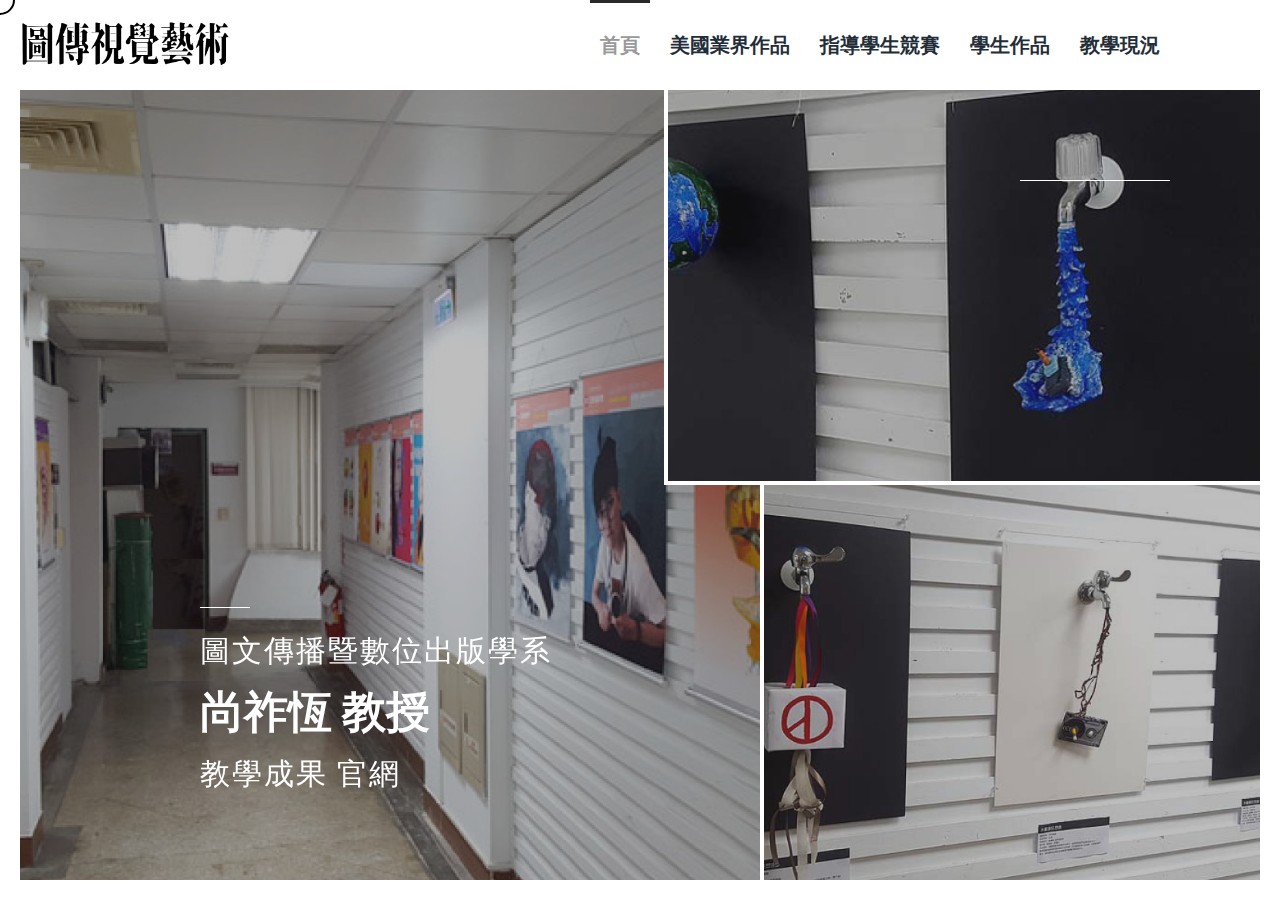
==== commit 6d18f3ec: "tewom" ====
--- a/index.html
+++ b/index.html
@@ -52,7 +52,19 @@
                                 <!--second level end-->
                             </li>
                             <li>
-                                <a href="work.html">學生作品</a>
+                               <a href="teacher work.html">美國業界作品</a>
+                                <!--second level -->
+                                
+                                <!--second level end-->
+                            </li>
+                             <li>
+                               <a href="work 2.html">指導學生競賽</a>
+                                <!--second level -->
+                                
+                                <!--second level end-->
+                            </li>
+                             <li>
+                               <a href="work.html">學生作品</a>
                                 <!--second level -->
                                 
                                 <!--second level end-->
@@ -89,8 +101,8 @@
                             <div class="home-main_title_item">
                                 
                                 <h4>圖文傳播暨數位出版學系</h4>
-                                <h2>視覺藝術/向量設計/水龍頭狂想曲</h2>
-                                <p>指導老師:尚祚恆</p>
+                                <h2>尚祚恆 教授 </h2>
+                               <h4>教學成果 官網</h4>
                             </div>
                         </div>
                         <div class="slide-progress-wrap"><div class="slide-progress"></div></div>
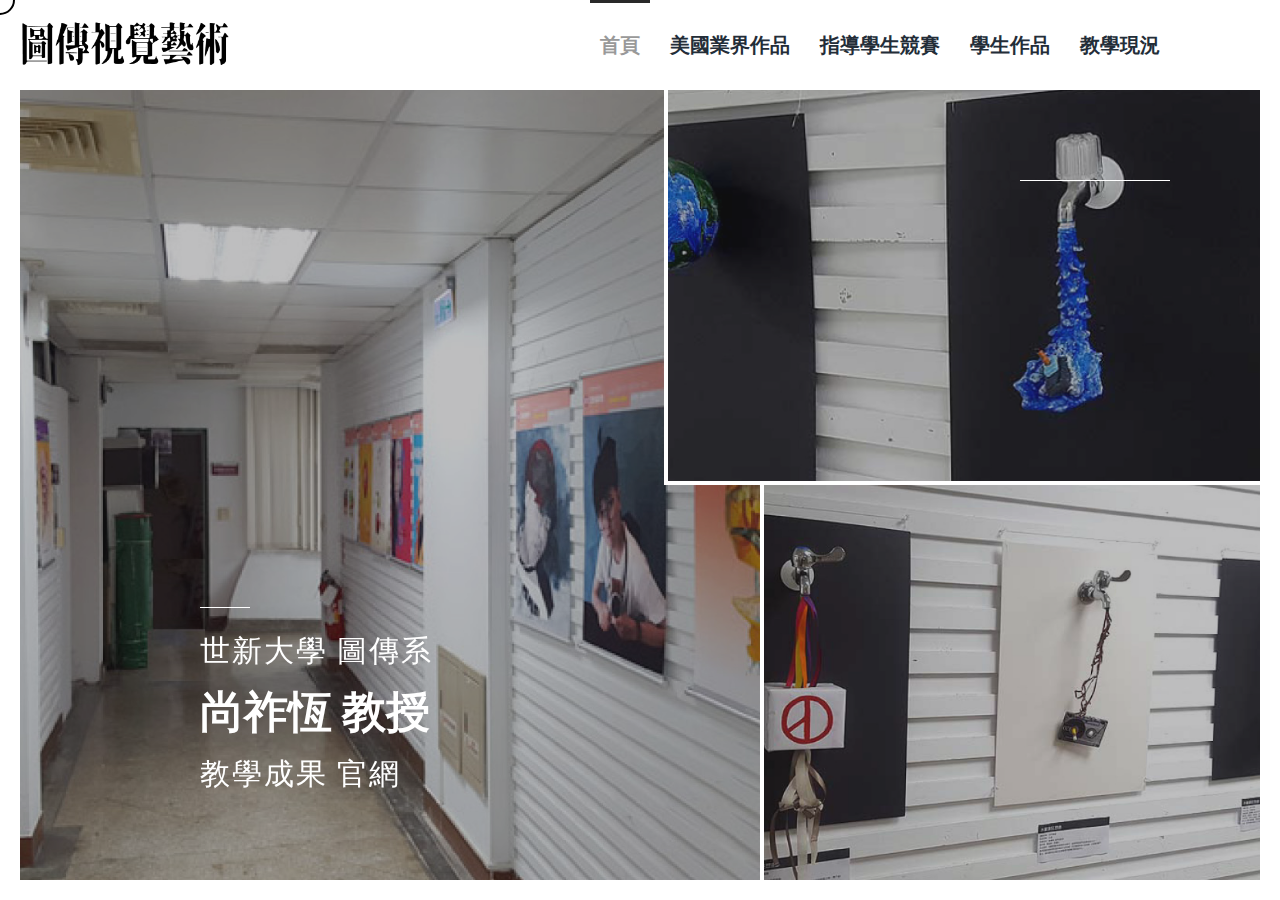
==== commit aa738c25: "okchati" ====
--- a/index.html
+++ b/index.html
@@ -52,13 +52,13 @@
                                 <!--second level end-->
                             </li>
                             <li>
-                               <a href="teacher work.html">美國業界作品</a>
+                               <a href="work3.html">美國業界作品</a>
                                 <!--second level -->
                                 
                                 <!--second level end-->
                             </li>
                              <li>
-                               <a href="work 2.html">指導學生競賽</a>
+                               <a href="work2.html">指導學生競賽</a>
                                 <!--second level -->
                                 
                                 <!--second level end-->
@@ -100,7 +100,7 @@
                         <div class="home-main_title">
                             <div class="home-main_title_item">
                                 
-                                <h4>圖文傳播暨數位出版學系</h4>
+                                <h4>世新大學 圖傳系</h4>
                                 <h2>尚祚恆 教授 </h2>
                                <h4>教學成果 官網</h4>
                             </div>
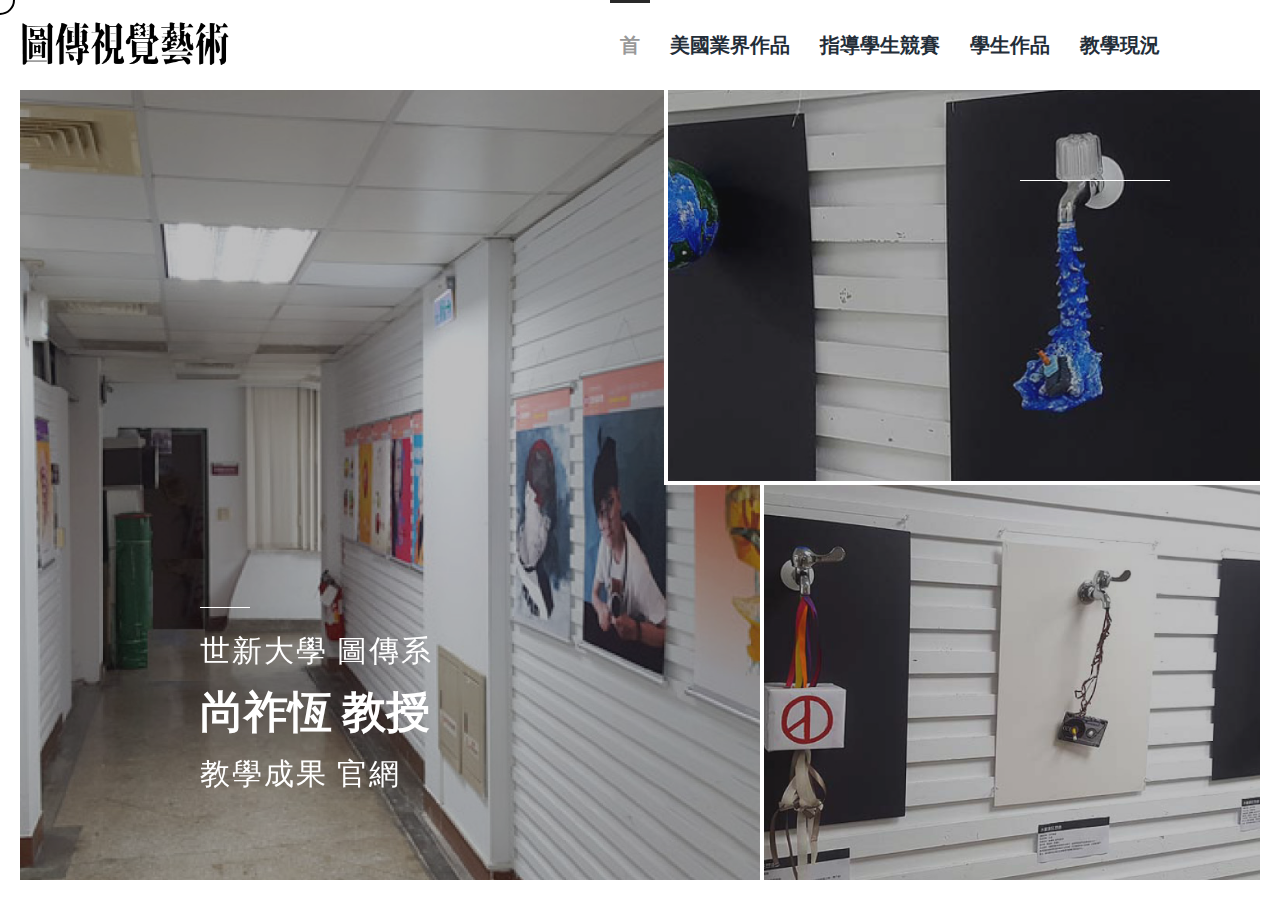
==== commit ad73e441: "20220607" ====
--- a/index.html
+++ b/index.html
@@ -46,7 +46,7 @@
                     <nav>
                         <ul>
                             <li>
-                                <a href="index.html" class="act-link">首頁</a>
+                                <a href="index.html" class="act-link">首</a>
                                 <!--second level -->
                                 
                                 <!--second level end-->
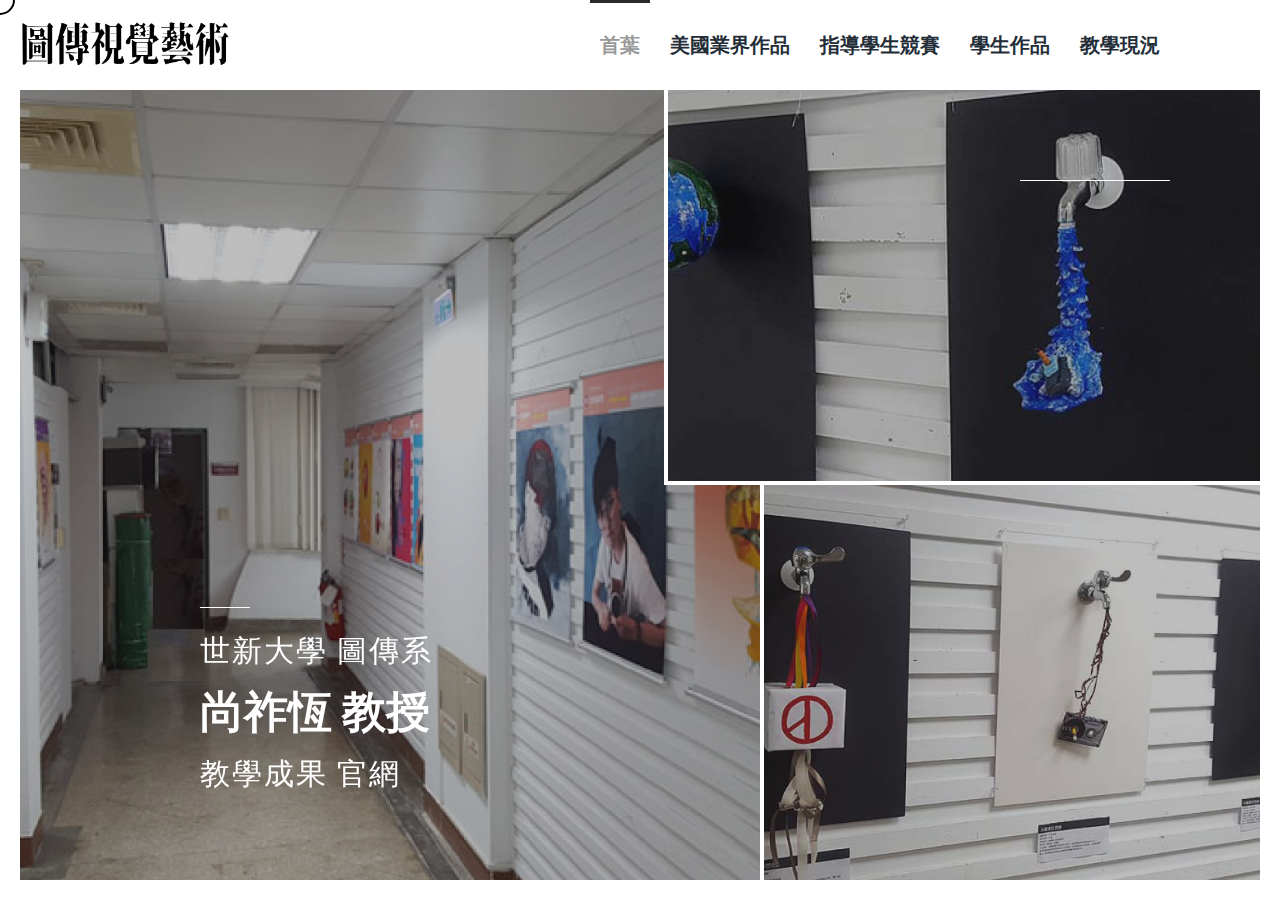
==== commit 5f93aaea: "20226677" ====
--- a/index.html
+++ b/index.html
@@ -46,7 +46,7 @@
                     <nav>
                         <ul>
                             <li>
-                                <a href="index.html" class="act-link">首</a>
+                                <a href="index.html" class="act-link">首葉</a>
                                 <!--second level -->
                                 
                                 <!--second level end-->
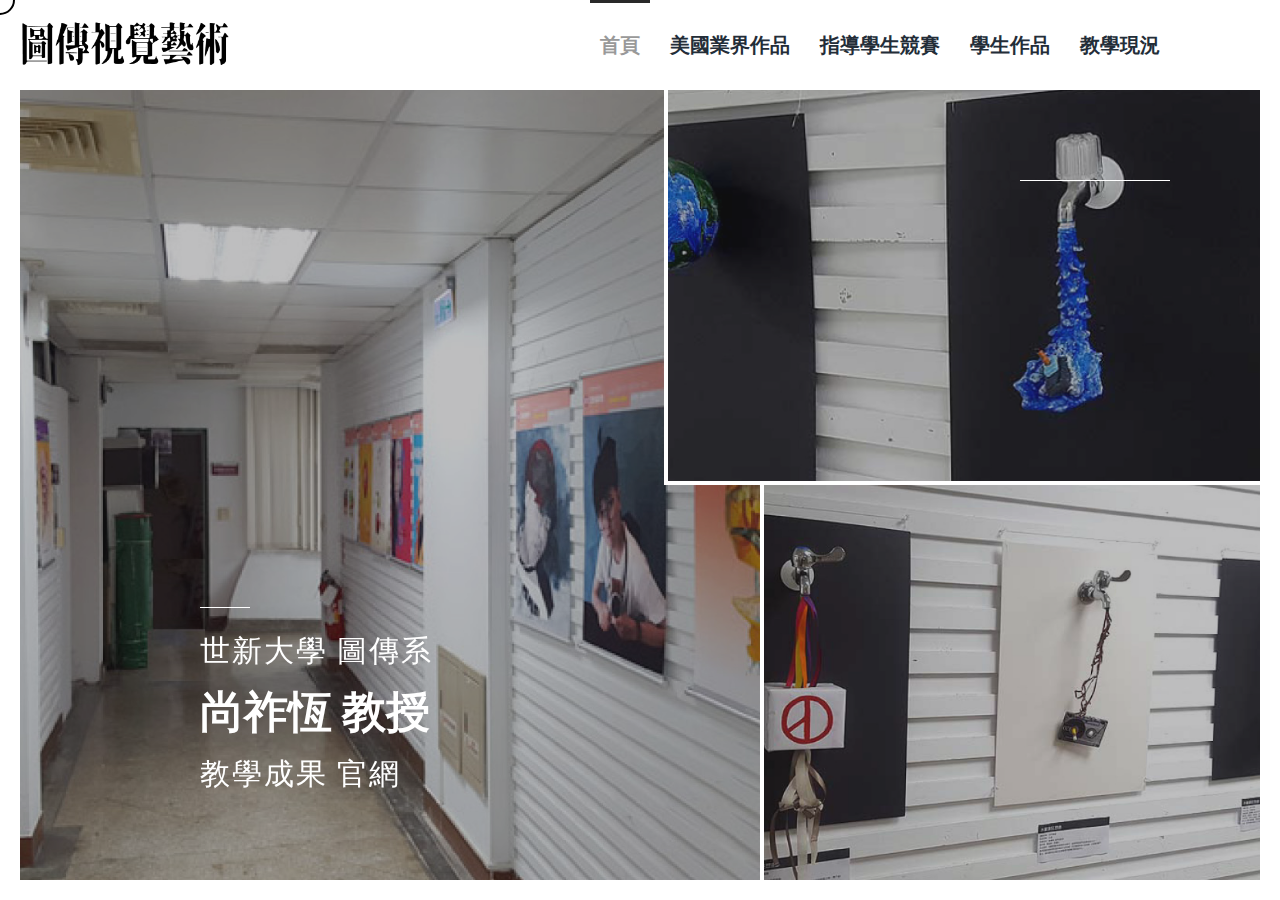
==== commit 0ef62f2b: "070609" ====
--- a/index.html
+++ b/index.html
@@ -46,7 +46,7 @@
                     <nav>
                         <ul>
                             <li>
-                                <a href="index.html" class="act-link">首葉</a>
+                                <a href="index.html" class="act-link">首頁</a>
                                 <!--second level -->
                                 
                                 <!--second level end-->
